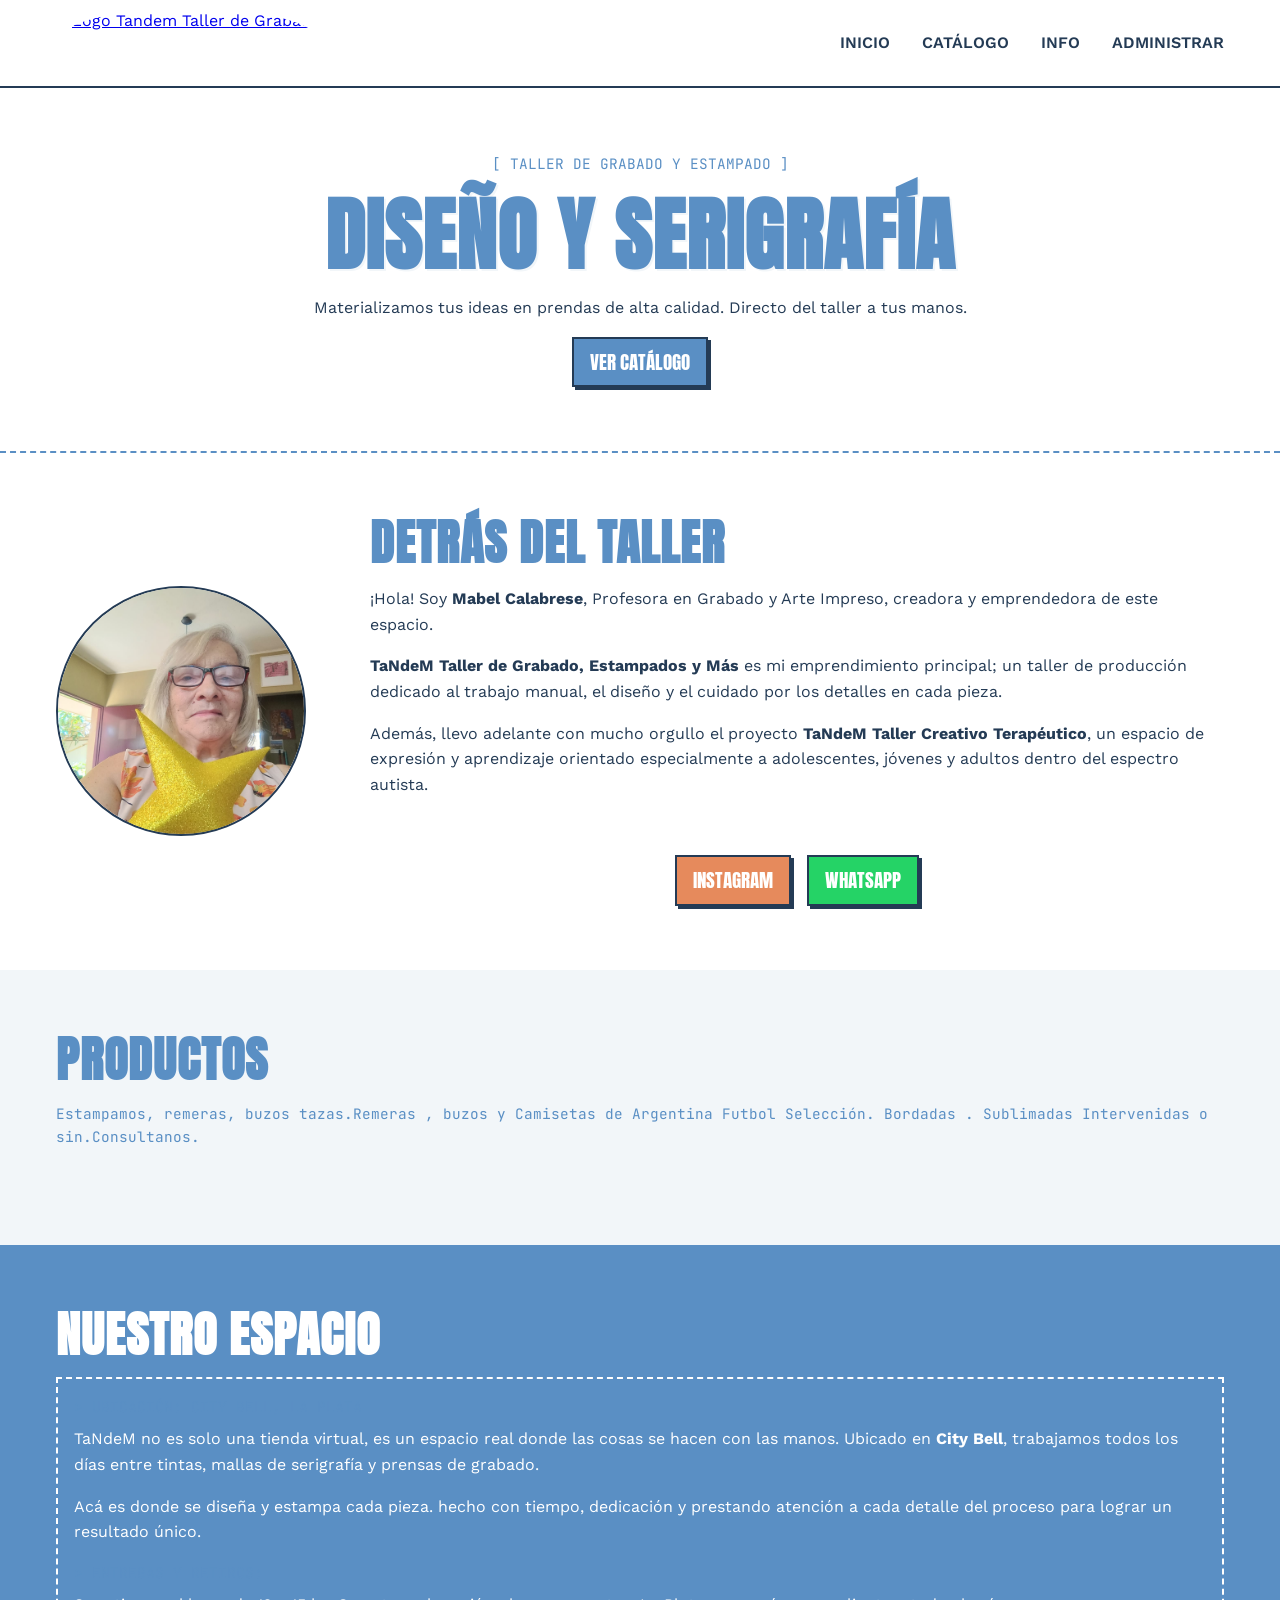
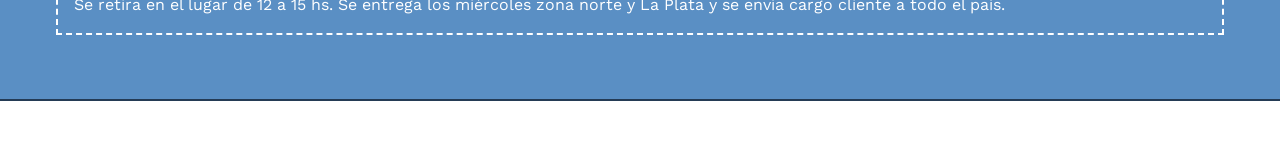
==== Index.html @ 8e38f527 "Primer commit" ====
<!DOCTYPE html>
<html lang="es">
<head>
    <meta charset="UTF-8">
    <meta name="viewport" content="width=device-width, initial-scale=1.0">
    <title>TaNdeM | Taller de Estampado</title>
    <link rel="icon" type="image/jpeg" href="logo.jpg">
    <link rel="preconnect" href="https://fonts.googleapis.com">
    <link rel="preconnect" href="https://fonts.gstatic.com" crossorigin>
    <link href="https://fonts.googleapis.com/css2?family=Anton&family=JetBrains+Mono:wght@400;700&family=Work+Sans:wght@400;600&display=swap" rel="stylesheet">
    <link rel="stylesheet" href="estilos.css">
    <script src="https://cdn.jsdelivr.net/npm/xlsx@0.18.5/dist/xlsx.full.min.js"></script>
    <script src="https://cdn.jsdelivr.net/npm/@supabase/supabase-js@2"></script>
    <script src="supabase-config.js"></script>
    <script src="supabase-public.js"></script>

</head>
<body>

    <!-- HEADER / NAVEGACIÓN -->
    <header>
        <div class="container nav-container">
            <a href="#" class="logo">
                <img src="logo.jpg" alt="Logo Tandem Taller de Grabado">
            </a>
            <button class="menu-toggle" id="menuToggle">☰</button>
            <ul class="nav-links" id="navLinks">
                <li><a href="#hero">Inicio</a></li>
                <li><a href="./Index.html#catalogo">Catálogo</a></li>
                <li><a href="#info">Info</a></li>
                <li><a href="#adminAccess" id="adminAccessLink">Administrar</a></li>
            </ul>
        </div>
    </header>

    <!-- HERO SECTION -->
    <main>
        <section id="hero" class="hero">
            <div class="container">
                <p class="mono">[ TALLER DE GRABADO Y ESTAMPADO ]</p>
                <h1 class="layered-text">DISEÑO Y SERIGRAFÍA</h1>
                <p>Materializamos tus ideas en prendas de alta calidad. Directo del taller a tus manos.</p>
                <a href="#catalogo" class="btn">Ver Catálogo</a>
            </div>
        </section>

        <!-- SOBRE NOSOTROS -->
        <section id="nosotros" style="background-color: #ffffff;">
            <div class="container nosotros-container">
                <div class="nosotros-img">
                    <img id="fotoMabel" src="Mabel1.jpeg" alt="Mabel Calabrese, creadora de TaNdeM" data-foto1="Mabel1.jpeg" data-foto2="Mabel2.jpeg">
                </div>
                <div class="nosotros-texto">
                    <h2>Detrás del Taller</h2>
                    <p>¡Hola! Soy <strong>Mabel Calabrese</strong>, Profesora en Grabado y Arte Impreso, creadora y emprendedora de este espacio.</p>
                    
                    <p><strong>TaNdeM Taller de Grabado, Estampados y Más</strong> es mi emprendimiento principal; un taller de producción dedicado al trabajo manual, el diseño y el cuidado por los detalles en cada pieza.</p>

                    <p>Además, llevo adelante con mucho orgullo el proyecto <strong>TaNdeM Taller Creativo Terapéutico</strong>, un espacio de expresión y aprendizaje orientado especialmente a adolescentes, jóvenes y adultos dentro del espectro autista.</p>
                    
                    <br>
                    <div style="display: flex; gap: 1rem; flex-wrap: wrap; justify-content: center; margin-top: 1rem;">
                        <!-- Botón Instagram -->
                        <a href="https://www.instagram.com/tandem_grabadoestampadosymas/" target="_blank" rel="noopener noreferrer" class="btn btn-accent">
                            Instagram
                        </a>

                        <!-- Botón WhatsApp -->
                        <a href="https://wa.me/+5492216055307" target="_blank" rel="noopener noreferrer" class="btn btn-accent" style="background-color: #25D366;">
                            WhatsApp
                        </a>
                    </div>
                    
                </div>
            </div>
        </section>

        <!-- CATÁLOGO -->
        <section id="catalogo">
            <div class="container">
                <h2>Productos</h2>
                <p class="mono">Estampamos, remeras, buzos tazas.Remeras , buzos y Camisetas de Argentina Futbol Selección. Bordadas . Sublimadas Intervenidas o sin.Consultanos.</p>
                <div class="catalogo-grid catalogo-categorias" id="catalogoGrid"></div>
            </div>
        </section>

    <!-- INFORMACIÓN DEL TALLER -->
    <section id="info" style="background-color: var(--brand-blue); color: #ffffff;">
        <div class="container">
            <h2 style="color: #ffffff;">Nuestro Espacio</h2>
            
            <div style="border: 2px dashed #ffffff; padding: var(--space-sm); color: #ffffff;">
                <p class="mono" style="margin-bottom: 0.5rem;">> UBICACIÓN: CITY BELL, LA PLATA</p>
                
                <p>
                    TaNdeM no es solo una tienda virtual, es un espacio real donde las cosas se hacen con las manos. Ubicado en <strong>City Bell</strong>, trabajamos todos los días entre tintas, mallas de serigrafía y prensas de grabado. 
                </p>
                <p>
                    Acá es donde se diseña y estampa cada pieza. hecho con tiempo, dedicación y prestando atención a cada detalle del proceso para lograr un resultado único.
                </p>
                
                <p class="mono" style="margin-top: 1rem; margin-bottom: 0.5rem;">> ENTREGAS Y RETIROS:</p>
                <p style="margin-bottom: 0;">
                    Se retira en el lugar de 12 a 15 hs. Se entrega los miércoles zona norte y La Plata y se envía cargo cliente a todo el país.
                </p>
            </div>
        </div>
    </section>
    </main>

    <section class="admin-inline admin-overlay" id="adminAccess" hidden>
        <div class="admin-shell">
            <button class="admin-overlay-close" id="adminOverlayClose" type="button" aria-label="Cerrar administración">&times;</button>
            <section class="admin-login" id="loginView">
                <p class="mono">[ PANEL PRIVADO ]</p>
                <h1>Administrar catálogo</h1>
                <form id="loginForm" class="admin-form">
                    <label for="email">Correo electrónico</label><input id="email" type="email" required autocomplete="email">
                    <label for="password">Contraseña</label><input id="password" type="password" required autocomplete="current-password">
                    <label class="admin-check"><input id="rememberSession" type="checkbox"> Mantener la sesión iniciada</label>
                    <button class="btn btn-accent" type="submit">Ingresar</button>
                </form>
                <p class="admin-status" id="loginStatus" role="alert"></p>
            </section>
            <section class="admin-dashboard" id="dashboardView" hidden>
                <div class="admin-heading"><div><p class="mono">[ CATÁLOGO ]</p><h1>Trabajos</h1></div><button class="btn" id="logoutButton" type="button">Cerrar sesión</button></div>
                <nav class="admin-tabs" aria-label="Secciones de administración">
                    <button class="admin-tab admin-tab-active" type="button" data-admin-tab="trabajos" aria-selected="true">Trabajos</button>
                    <button class="admin-tab" type="button" data-admin-tab="categorias" aria-selected="false">Categorías</button>
                </nav>
                <div class="admin-panel admin-panel-active" data-admin-panel="trabajos">
                    <form id="productForm" class="admin-form admin-product-form">
                    <h2>Agregar trabajo</h2>
                    <label for="productCode">Código del trabajo</label><input id="productCode" placeholder="Ej: REM-001 (si lo dejás vacío se genera solo)">
                    <label for="productName">Nombre (opcional)</label><input id="productName">
                    <label for="productType">Categoría</label><select id="productType" required></select>
                    <input id="newProductType" placeholder="Nombre de la nueva categoría" hidden>
                    <label for="productDescription">Descripción</label><textarea id="productDescription" rows="3"></textarea>
                    <label for="productPrice">Precio</label><input id="productPrice">
                    <label class="admin-dropzone" for="productImages"><span>Arrastrá fotos aquí o elegilas. Podés sumar varias tandas.</span><input id="productImages" type="file" accept="image/*" multiple></label>
                    <div class="admin-image-preview" id="imagePreview"></div>
                    <button class="btn btn-accent" type="submit">Guardar trabajo</button>
                    </form>
                    <p class="admin-status" id="dashboardStatus" role="status"></p>
                    <div class="admin-products-toolbar" aria-label="Filtrar trabajos">
                        <label>Buscar<input id="productSearch" type="search" placeholder="Código, nombre o descripción"></label>
                        <label>Categoría<select id="productCategoryFilter"><option value="">Todas las categorías</option></select></label>
                        <label>Mostrar<select id="productVisibilityFilter"><option value="todos">Todos</option><option value="visibles">Solo visibles</option><option value="ocultos">Solo ocultos</option></select></label>
                        <label>Ordenar<select id="productSort"><option value="nuevos">Más nuevos</option><option value="antiguos">Más antiguos</option><option value="alfabetico">Código A-Z</option></select></label>
                    </div>
                    <p class="admin-results-count" id="productsCount" aria-live="polite"></p>
                    <div class="admin-products" id="productsList"></div>
                </div>
                <section class="admin-category-editor admin-panel" data-admin-panel="categorias" hidden>
                    <h2>Textos de categorías</h2>
                    <p>Estos textos se muestran en la portada y arriba de cada categoría.</p>
                    <div class="admin-category-list" id="categoryList"></div>
                </section>
            </section>
        </div>
    </section>

    <!-- MODAL (Ventana Emergente de Producto) -->
    <div id="productoModal" class="modal">
        <div class="modal-content">
            <span class="close-btn" id="closeModal">&times;</span>
            
            <!-- Contenido de la ventana -->
            <h3 style="color: var(--brand-blue);">Trabajo de Referencia</h3>
            <div style="width: 100%; height: 200px; background-color: var(--canvas); border: 2px solid var(--brand-dark); margin-bottom: 1rem; border-radius: 4px;">
                <!-- Acá podrías poner una imagen más grande luego -->
            </div>
            
            <p>Este producto es un ejemplo de las técnicas y materiales que utilizamos en el taller. Sirve como punto de partida para que diseñemos juntos lo que tenés en mente.</p>
            <p class="mono">> IDEAL PARA: REGALOS EMPRESARIALES, MERCHANDISING O PROYECTOS PERSONALES.</p>
            
            <!-- Botón para ir a WhatsApp a consultar por algo similar -->
            <a href="https://wa.me/5492216055307?text=Hola%20Mabel!%20Estuve%20viendo%20el%20catálogo%20y%20quería%20consultar%20por%20un%20trabajo%20a%20medida." target="_blank" rel="noopener noreferrer" class="btn btn-accent" style="background-color: #25D366; margin-top: 1rem;">
                Consultar por un diseño
            </a>
        </div>
    </div>

    <!-- FOOTER -->
    <footer style="text-align: center; padding: var(--space-md) 0; border-top: 2px solid var(--brand-dark); background-color: #ffffff;">
    </footer>

    <!-- JAVASCRIPT BÁSICO PARA EL MENÚ MÓVIL -->
    <script>
        const menuToggle = document.getElementById('menuToggle');
        const navLinks = document.getElementById('navLinks');

        menuToggle.addEventListener('click', () => {
            navLinks.classList.toggle('active');
        });
        navLinks.querySelectorAll('a').forEach(enlace => enlace.addEventListener('click', () => navLinks.classList.remove('active')));
        document.getElementById('adminAccessLink').addEventListener('click', () => {
            document.getElementById('adminAccess').hidden = false;
            document.body.classList.add('admin-open');
        });
        document.getElementById('adminOverlayClose').addEventListener('click', () => {
            document.getElementById('adminAccess').hidden = true;
            document.body.classList.remove('admin-open');
        });
        // =========================================
        // SCRIPT PARA LA VENTANA MODAL DE PRODUCTOS
        // =========================================
        const modal = document.getElementById('productoModal');
        const closeModal = document.getElementById('closeModal');
        
        // Seleccionamos TODOS los botones que tengan la clase "btn-saber-mas"
        const botonesSaberMas = document.querySelectorAll('.btn-saber-mas');

        // A cada botón de "Saber Mas", le decimos que abra el modal al hacer clic
        botonesSaberMas.forEach(boton => {
            boton.addEventListener('click', (evento) => {
                evento.preventDefault(); // Evita que la página salte hacia arriba por el href="#"
                modal.classList.add('active'); // Muestra la ventana
            });
        });

        // Cierra el modal al hacer clic en la "X"
        closeModal.addEventListener('click', () => {
            modal.classList.remove('active');
        });

        // Cierra el modal si el usuario hace clic afuera de la caja blanca
        window.addEventListener('click', (evento) => {
            if (evento.target === modal) {
                modal.classList.remove('active');
            }
        });

        // FOTO DE MABEL: alterna entre las dos fotos al hacer click
        const fotoMabel = document.getElementById('fotoMabel');
        fotoMabel.addEventListener('click', () => {
            const mostrandoPrimera = fotoMabel.src.includes(fotoMabel.dataset.foto1.split('/').pop());
            fotoMabel.src = mostrandoPrimera ? fotoMabel.dataset.foto2 : fotoMabel.dataset.foto1;
        });

        const catalogoGrid = document.getElementById('catalogoGrid');
        const catalogoSheetPublicado = 'https://docs.google.com/spreadsheets/d/1LLRpvRjDflHcPmnW18aIW0TuIQq0grt98MQG5nOIR84/export?format=xlsx';

        function estaActivo(valor) {
            return valor === true || ['true', 'si', 'sí', '1', 'activo'].includes(String(valor).trim().toLowerCase());
        }

        function formatearPrecio(valor) {
            return String(valor || '').replace(/(?:\$\s*)?(\d[\d.]*)/g, (_, numero) => {
                const valorNumerico = Number(numero.replace(/\./g, ''));
                if (!Number.isFinite(valorNumerico)) return `$${numero}`;
                return `$${valorNumerico.toLocaleString('es-AR')}`;
            });
        }

        function mostrarCatalogo(productos, categorias = [], nuevosPrimero = false) {
            const categoriasDisponibles = [...new Map(productos
                .filter(producto => estaActivo(producto.Activo ?? true) && (producto.Nombre || producto.Imagen || producto.Imagenes))
                .map(producto => {
                    const tipo = detectarTipoProducto(producto);
                    const categoria = categorias.find(item => normalizarTipoProducto(obtenerCampoCategoria(item, ['tipo', 'categoria'])) === tipo);
                    return [tipo, { tipo, titulo: categoria?.Titulo || etiquetaCategoria(tipo, producto.Tipo), texto: obtenerCampoCategoria(categoria, ['textotarjeta', 'texto tarjeta']) || 'Ver todos los trabajos de esta categoría.', enlace: obtenerEnlaceCategoria(tipo) }];
                }))].map(([, categoria]) => categoria);
            catalogoGrid.innerHTML = '';
            categoriasDisponibles.forEach(categoria => {
                const productosCategoria = productos.filter(producto => estaActivo(producto.Activo ?? true) && (producto.Nombre || producto.Imagen || producto.Imagenes) && detectarTipoProducto(producto) === categoria.tipo);
                const productosConImagen = productosCategoria.filter(producto => producto.Imagen || producto.Imagenes);
                const ultimoProducto = nuevosPrimero ? productosConImagen[0] : [...productosConImagen].reverse()[0];
                if (!ultimoProducto) return;
                const enlace = document.createElement('a');
                enlace.className = 'producto-card-link';
                enlace.href = categoria.enlace;
                const imagen = convertirImagenProducto(ultimoProducto.Imagen, categoria.tipo);
                enlace.innerHTML = `
                    <article class="producto-card">
                        <div class="producto-img"><img src="${imagen}" alt="${categoria.titulo}" onerror="this.onerror=null;this.src='logo.JPG'"></div>
                        <h3>${categoria.titulo}</h3>
                        <p>${categoria.texto}</p>
                        <span class="btn btn-accent">VER TRABAJOS</span>
                    </article>`;
                catalogoGrid.appendChild(enlace);
            });
        }

        function obtenerCampoCategoria(fila, nombres) {
            if (!fila) return '';
            const claveEncontrada = Object.keys(fila).find(clave => {
                const claveNormalizada = String(clave).trim().toLowerCase().normalize('NFD').replace(/[\u0300-\u036f]/g, '').replace(/\s+/g, '');
                return nombres.includes(claveNormalizada);
            });
            return claveEncontrada ? String(fila[claveEncontrada] || '').trim() : '';
        }

        function detectarTipoProducto(producto) {
            const tipoDeclarado = producto.Tipo || producto.tipo || producto.Categoria || producto['Categoría'];
            const datosProducto = tipoDeclarado || [producto.Nombre, producto.Descripcion, producto.Imagen].join(' ');
            return normalizarTipoProducto(datosProducto);
        }

        function normalizarTipoProducto(tipo) {
            const datosProducto = String(tipo || '').toLowerCase();
            const tipoNormalizado = datosProducto.normalize('NFD').replace(/[\u0300-\u036f]/g, '');
            if (tipoNormalizado.includes('taza')) return 'taza';
            if (tipoNormalizado.includes('puzzle')) return 'puzzle';
            return tipoNormalizado.trim();
        }

        function obtenerEnlaceCategoria(tipo) {
            return `categoria.html?tipo=${encodeURIComponent(tipo)}`;
        }

        function etiquetaCategoria(tipo, valorOriginal) {
            if (tipo === 'taza') return 'Tazas';
            if (tipo === 'puzzle') return 'Puzzles';
            const etiqueta = String(valorOriginal || tipo).trim();
            return etiqueta.charAt(0).toUpperCase() + etiqueta.slice(1);
        }

        function convertirImagenProducto(enlace, tipo) {
            const valor = String(enlace || '').trim();
            if (!valor) return 'logo.JPG';
            const archivo = valor.match(/drive\.google\.com\/file\/d\/([^/]+)/);
            if (archivo) return `https://drive.google.com/thumbnail?id=${archivo[1]}&sz=w1200`;
            const consulta = valor.match(/[?&]id=([^&]+)/);
            if (valor.includes('drive.google.com') && consulta) return `https://drive.google.com/thumbnail?id=${consulta[1]}&sz=w1200`;
            if (/^https?:\/\//i.test(valor)) return valor;
            if (/^(?:\.\.\/|\.\/|\/|[a-zA-Z0-9_-]+\/|[a-zA-Z0-9_.-]+$)/.test(valor)) return valor;
            return 'logo.JPG';
        }

        function convertirEnlaceSheet(enlace) {
            if (enlace.includes('format=xlsx')) return enlace;
            if (enlace.includes('output=csv') || enlace.includes('tqx=out:csv')) return enlace;
            const publicado = enlace.match(/\/spreadsheets\/d\/e\/([^/]+)\/pubhtml/);
            if (publicado) {
                const gidPublicado = (enlace.match(/[?&]gid=([0-9]+)/) || [])[1] || '0';
                return `https://docs.google.com/spreadsheets/d/e/${publicado[1]}/pub?gid=${gidPublicado}&single=true&output=csv`;
            }
            const coincidencia = enlace.match(/\/spreadsheets\/d\/([a-zA-Z0-9-_]+)/);
            if (!coincidencia) throw new Error('El enlace no parece ser de Google Sheets.');
            const gid = (enlace.match(/gid=([0-9]+)/) || [])[1] || '0';
            return `https://docs.google.com/spreadsheets/d/${coincidencia[1]}/gviz/tq?tqx=out:csv&gid=${gid}`;
        }

        function extraerDatosCatalogo(libro) {
            let productos = [];
            let categorias = [];
            libro.SheetNames.forEach(nombreHoja => {
                const filas = XLSX.utils.sheet_to_json(libro.Sheets[nombreHoja], { defval: '' });
                if (nombreHoja.trim().toLowerCase() === 'categorias') {
                    categorias = filas;
                    return;
                }
                if (!filas.some(fila => fila.Nombre)) return;
                productos = productos.concat(filas.map(fila => ({
                    ...fila,
                    Codigo: fila.Codigo || fila.codigo || '',
                    Tipo: fila.Tipo || fila.tipo || nombreHoja
                })));
            });
            return { productos, categorias };
        }

        async function cargarCatalogoDesdeSheet() {
            try {
                const enlace = convertirEnlaceSheet(catalogoSheetPublicado);
                const respuesta = await fetch(`${enlace}&cachebust=${Date.now()}`);
                if (!respuesta.ok) throw new Error('Google Sheets no respondió correctamente.');
                const datos = await respuesta.arrayBuffer();
                const libro = XLSX.read(datos, { type: 'array' });
                const datosCatalogo = extraerDatosCatalogo(libro);
                if (!datosCatalogo.productos.length) throw new Error('No hay filas con columna Nombre.');
                mostrarCatalogo(datosCatalogo.productos, datosCatalogo.categorias);
            } catch (error) {
                catalogoGrid.innerHTML = '';
                console.error(error);
            }
        }

        (window.cargarProductosDesdeSupabase ? Promise.all([cargarProductosDesdeSupabase(), window.cargarCategoriasDesdeSupabase ? cargarCategoriasDesdeSupabase() : Promise.resolve([])]).then(([productos, categorias]) => {
            if (!productos.length) throw new Error('Supabase todavía no tiene productos.');
            mostrarCatalogo(productos, categorias, true);
        }).catch(() => cargarCatalogoDesdeSheet()) : cargarCatalogoDesdeSheet());
    </script>
    <script src="admin.js"></script>
    
</body>
</html>
---- estilos.css ----
/* =========================================
           1. VARIABLES Y RESET (NUEVA PALETA)
           ========================================= */
        :root {
            /* Colores inspirados en el logo TaNdeM */
            --canvas: #f2f6f9;       /* Un blanco ligeramente azulado/tiza */
            --brand-blue: #5a8fc4;   /* El azul del logo */
            --brand-dark: #243b55;   /* Azul marino oscuro (reemplaza al negro puro) */
            --brand-accent: #e68a5c; /* Terracota suave para destacar botones (contraste) */
            
            /* Espaciados */
            --space-xs: 0.5rem;
            --space-sm: 1rem;
            --space-md: 2rem;
            --space-lg: 4rem;
        }

        * {
            margin: 0;
            padding: 0;
            box-sizing: border-box;
        }

        body {
            background-color: var(--canvas);
            color: var(--brand-dark);
            font-family: 'Work Sans', sans-serif;
            line-height: 1.6;
        }

        .admin-shell { max-width: 1100px; margin: 0 auto; padding: var(--space-lg) var(--space-sm); }
        .admin-inline { border-top: 2px solid var(--brand-dark); background: #ffffff; }
        .admin-inline[hidden] { display: none; }
        .admin-overlay { position: fixed; inset: 0; z-index: 20; overflow-y: auto; border-top: 0; }
        .admin-overlay .admin-shell { position: relative; min-height: 100vh; }
        .admin-overlay-close { position: absolute; top: var(--space-sm); right: var(--space-sm); width: 2.5rem; height: 2.5rem; border: 2px solid var(--brand-dark); background: #ffffff; color: var(--brand-dark); font-size: 1.8rem; line-height: 1; cursor: pointer; }
        .admin-open { overflow: hidden; }
        .admin-login { max-width: 500px; margin: 8vh auto 0; }
        .admin-heading { display: flex; justify-content: space-between; align-items: flex-start; gap: var(--space-sm); margin-bottom: var(--space-md); }
        .admin-form { display: grid; gap: 0.5rem; }
        .admin-tabs { display: flex; gap: 0.35rem; margin-bottom: var(--space-md); border-bottom: 2px solid var(--brand-dark); }
        .admin-tab { padding: 0.7rem 1rem; border: 2px solid var(--brand-dark); border-bottom: 0; background: var(--canvas); color: var(--brand-dark); font: 600 1rem 'Work Sans', sans-serif; cursor: pointer; }
        .admin-tab-active { background: var(--brand-dark); color: #ffffff; }
        .admin-panel { min-width: 0; }
        .admin-panel[hidden] { display: none; }
        .admin-form input, .admin-form select, .admin-form textarea, .admin-product-row input, .admin-product-row select, .admin-product-row textarea { width: 100%; padding: 0.7rem; border: 1px solid var(--brand-dark); border-radius: 3px; font: inherit; color: var(--brand-dark); background: #fff; }
        .admin-form label { font-weight: 600; margin-top: 0.5rem; }
        .admin-check { display: flex; align-items: center; gap: 0.5rem; font-weight: 400 !important; }
        .admin-check input { width: auto; }
        .admin-product-form { max-width: 700px; padding: var(--space-md); border: 2px solid var(--brand-dark); background: #fff; }
        .admin-category-editor { max-width: 700px; margin-top: var(--space-lg); }
        .admin-category-list { display: grid; gap: var(--space-sm); }
        .admin-category-row { display: grid; gap: 0.5rem; padding: var(--space-sm); border: 2px solid var(--brand-dark); background: #fff; }
        .admin-category-row h3 { margin-bottom: 0.25rem; }
        .admin-category-row label { display: grid; gap: 0.25rem; font-weight: 600; }
        .admin-category-row input, .admin-category-row textarea { width: 100%; padding: 0.7rem; border: 1px solid var(--brand-dark); border-radius: 3px; font: inherit; color: var(--brand-dark); background: #fff; }
        .admin-dropzone { border: 2px dashed var(--brand-blue); padding: var(--space-md); text-align: center; cursor: pointer; }
        .admin-dropzone-active { background: var(--canvas); border-color: var(--brand-accent); }
        .admin-dropzone input { display: none; }
        .admin-image-preview { display: flex; flex-wrap: wrap; gap: 0.75rem; }
        .admin-image-preview span { display: grid; gap: 0.25rem; width: 110px; padding: 0.35rem; background: var(--canvas); font-size: 0.75rem; overflow: hidden; }
        .admin-image-preview img { width: 100%; height: 90px; object-fit: cover; display: block; }
        .admin-image-preview small { overflow: hidden; text-overflow: ellipsis; white-space: nowrap; }
        .admin-status { min-height: 1.6em; margin: var(--space-sm) 0; padding: 0.7rem 0.9rem; border-left: 4px solid transparent; font-weight: 600; }
        .admin-status-success { color: #176b46; background: #e8f6ee; border-left-color: #2b9a68; }
        .admin-status-error { color: #a32121; background: #fff0f0; border-left-color: #a32121; }
        .admin-products { display: grid; gap: var(--space-sm); }
        .admin-products-toolbar { display: grid; grid-template-columns: minmax(220px, 2fr) repeat(3, minmax(140px, 1fr)); gap: 0.75rem; margin: var(--space-md) 0 var(--space-xs); padding: var(--space-sm); border: 2px solid var(--brand-dark); background: #fff; }
        .admin-products-toolbar label { display: grid; gap: 0.25rem; font-weight: 600; }
        .admin-products-toolbar input, .admin-products-toolbar select { width: 100%; padding: 0.65rem; border: 1px solid var(--brand-dark); border-radius: 3px; font: inherit; color: var(--brand-dark); background: #fff; }
        .admin-results-count { min-height: 1.5em; margin: 0 0 var(--space-xs); color: var(--brand-blue); font-family: 'JetBrains Mono', monospace; font-size: 0.85rem; }
        .admin-product-row { display: grid; grid-template-columns: 90px 1fr 1.5fr 1fr auto 1.4fr auto; gap: 0.75rem; align-items: center; padding: var(--space-sm); background: #fff; border-top: 2px solid var(--brand-dark); }
        .admin-product-row img { width: 90px; height: 90px; object-fit: cover; }
        .admin-product-row div { display: grid; gap: 0.5rem; }
        .admin-edit-images { align-content: start; }
        .admin-existing-images { display: flex; flex-wrap: wrap; gap: 0.35rem; }
        .admin-existing-images img { width: 42px; height: 42px; object-fit: cover; }
        .admin-image-picker { padding: 0.45rem; border: 1px dashed var(--brand-blue); text-align: center; cursor: pointer; font-weight: 600; }
        .admin-image-picker input { display: none; }
        .admin-product-actions { display: grid; gap: 0.5rem; }
        .btn-danger { background-color: #a32121; color: #ffffff; border-color: #a32121; }
        @media (max-width: 800px) { .admin-products-toolbar { grid-template-columns: 1fr 1fr; } .admin-product-row { grid-template-columns: 70px 1fr; } .admin-product-row img { width: 70px; height: 70px; grid-row: span 2; } .admin-product-row textarea, .admin-product-row input[data-field="precio"], .admin-product-row label, .admin-product-row button { grid-column: 1 / -1; } }
        @media (max-width: 500px) { .admin-products-toolbar { grid-template-columns: 1fr; } }

        /* =========================================
           2. TIPOGRAFÍA Y TEXTOS
           ========================================= */
        h1, h2, h3 {
            font-family: 'Anton', sans-serif;
            text-transform: uppercase;
            margin-top: 0;
            margin-bottom: var(--space-sm);
            line-height: 1.1;
            letter-spacing: 1px;
            color: var(--brand-blue); /* Títulos principales en el color de la marca */
        }

        h1 { font-size: 3.5rem; }
        h2 { font-size: 2.5rem; }
        h3 { font-size: 1.5rem; color: var(--brand-dark); }

        p {
            margin-bottom: var(--space-sm);
        }

        .mono {
            font-family: 'JetBrains Mono', monospace;
            font-size: 0.9rem;
            color: var(--brand-blue);
        }

        /* =========================================
           3. ESTRUCTURA Y CONTENEDORES
           ========================================= */
        .container {
            width: 100%;
            max-width: 1200px;
            margin-left: auto;
            margin-right: auto;
            padding: 0 var(--space-sm);
        }

        section {
            padding: var(--space-md) 0; 
        }

        /* =========================================
           4. ENCABEZADO Y NAVEGACIÓN
           ========================================= */
        header {
            background-color: #ffffff; /* Header blanco para que el logo resalte limpio */
            border-bottom: 2px solid var(--brand-dark);
            position: sticky;
            top: 0;
            z-index: 100;
            padding: var(--space-xs) 0;
        }

        .nav-container {
            display: flex;
            justify-content: space-between;
            align-items: center;
        }

        /* Ajustes para el nuevo logo en imagen */
        .logo img {
            height: 70px;
            width: auto;
            display: block;
            border-radius: 50%;
        }

        .nav-links {
            list-style: none;
            display: flex;
            gap: var(--space-md);
        }

        .nav-links a {
            text-decoration: none;
            color: var(--brand-dark);
            font-weight: 600;
            text-transform: uppercase;
            transition: color 0.2s;
        }

        .nav-links a:hover {
            color: var(--brand-blue);
        }

        .menu-toggle {
            display: none;
            background: none;
            border: none;
            font-size: 2rem;
            cursor: pointer;
            color: var(--brand-dark);
        }

        /* =========================================
           5. BOTONES
           ========================================= */
        .btn {
            display: inline-block;
            background-color: var(--brand-blue);
            color: #ffffff;
            font-family: 'Anton', sans-serif;
            font-size: 1.2rem;
            text-decoration: none;
            padding: var(--space-xs) var(--space-sm);
            border: 2px solid var(--brand-dark);
            text-transform: uppercase;
            box-shadow: 3px 3px 0px var(--brand-dark);
            transition: transform 0.1s, box-shadow 0.1s;
        }

        .btn:hover {
            transform: translate(2px, 2px);
            box-shadow: 1px 1px 0px var(--brand-dark);
            background-color: var(--brand-dark);
        }

        /* Botón de acento para vender (Terracota) */
        .btn-accent {
            background-color: var(--brand-accent);
            color: #ffffff;
        }

        .btn-accent:hover {
            background-color: var(--brand-dark);
        }

        /* =========================================
           6. HERO SECTION (Inicio)
           ========================================= */
        .hero {
            text-align: center;
            padding: var(--space-lg) 0;
            border-bottom: 2px dashed var(--brand-blue);
            background-color: #ffffff;
        }

        /* Texto principal suavizado para combinar con el nuevo logo */
        .layered-text {
            color: var(--brand-blue);
            text-shadow: 2px 2px 0px var(--canvas);
        }

        /* =========================================
           7. CATÁLOGO Y GRILLA
           ========================================= */
        .catalogo-grid {
            display: grid;
            grid-template-columns: 1fr;
            gap: var(--space-md);
            margin-top: var(--space-md);
        }

        .catalogo-categoria {
            margin-top: var(--space-md);
        }

        .catalogo-categoria > h3 {
            border-bottom: 2px dashed var(--brand-blue);
            padding-bottom: var(--space-xs);
        }

        .producto-precio {
            font-family: 'JetBrains Mono', monospace;
            font-weight: 700;
            color: var(--brand-accent);
        }

        .categoria-precio {
            margin: var(--space-sm) 0;
            color: var(--brand-accent);
            font-family: 'JetBrains Mono', monospace;
            font-size: 1.25rem;
            font-weight: 700;
        }

        .producto-card {
            border: 2px solid var(--brand-dark);
            background-color: #ffffff;
            padding: var(--space-sm);
            position: relative;
            transition: transform 0.2s;
            border-radius: 8px; /* Un toque redondeado más amigable */
            min-width: 0;
            min-height: 430px;
            display: flex;
            flex-direction: column;
            overflow: hidden;
        }

        .producto-card:hover {
            transform: translateY(-5px);
            box-shadow: 0px 8px 15px rgba(36, 59, 85, 0.1);
        }

        .producto-img {
            width: 100%;
            height: 250px;
            background-color: var(--canvas); 
            border-bottom: 2px solid var(--brand-dark);
            margin-bottom: var(--space-sm);
            border-radius: 4px 4px 0 0;
            overflow: hidden; /* corta cualquier imagen que se pase del tamaño del contenedor */
        }

        /* La imagen adentro de la tarjeta siempre llena el recuadro sin deformarse */
        .producto-img img {
            width: 100%;
            height: 100%;
            object-fit: cover;
            display: block;
        }

        .producto-card h3,
        .producto-card p {
            overflow-wrap: anywhere;
        }

        .producto-card h3 {
            min-height: 3.3rem;
            display: -webkit-box;
            -webkit-box-orient: vertical;
            -webkit-line-clamp: 2;
            line-clamp: 2;
            overflow: hidden;
        }

        .producto-card > p:not(.producto-precio) {
            min-height: 4.8rem;
            display: -webkit-box;
            -webkit-box-orient: vertical;
            -webkit-line-clamp: 3;
            line-clamp: 3;
            overflow: hidden;
        }

        .producto-card .producto-precio {
            min-height: 1.7rem;
        }

        .producto-card > .btn {
            margin-top: auto;
        }

        .producto-sheet-card {
            padding: 0;
            min-height: 0;
        }

        .producto-sheet-card .producto-img {
            height: auto;
            aspect-ratio: 4 / 5;
            margin-bottom: 0;
            border-bottom: 0;
            border-radius: 6px;
        }

        .producto-sheet-card:focus-visible {
            outline: 3px solid var(--brand-accent);
            outline-offset: 3px;
        }
        /* =========================================
           7.5 SOBRE NOSOTROS
           ========================================= */
        .nosotros-container {
            display: flex;
            flex-direction: column;
            gap: var(--space-md);
            align-items: center;
        }

        .nosotros-img {
            width: 200px;
            height: 200px;
            background-color: var(--canvas);
            border: 2px solid var(--brand-dark);
            border-radius: 50%;
            overflow: hidden; /* recorta la foto para que respete el círculo */
            /* Este patrón de fondo solo se ve si todavía no hay <img> adentro */
            background-image: repeating-linear-gradient(45deg, #e2e8f0 25%, transparent 25%, transparent 75%, #e2e8f0 75%, #e2e8f0), repeating-linear-gradient(45deg, #e2e8f0 25%, var(--canvas) 25%, var(--canvas) 75%, #e2e8f0 75%, #e2e8f0);
            background-position: 0 0, 10px 10px;
            background-size: 20px 20px;
        }

        .nosotros-img img {
            width: 100%;
            height: 100%;
            object-fit: cover;
            display: block;
            cursor: pointer; /* avisa que se puede clickear para ver la otra foto */
        }

        .nosotros-texto {
            text-align: center;
        }

        /* Ajustes para pantallas más grandes */
        @media (min-width: 600px) {
            .nosotros-container {
                flex-direction: row;
                text-align: left;
                align-items: center;
                gap: var(--space-lg);
            }
            
            .nosotros-texto {
                text-align: left;
                flex: 1; /* Hace que el texto ocupe el espacio restante */
            }
            
            .nosotros-img {
                width: 250px;
                height: 250px;
                flex-shrink: 0; /* Evita que el círculo se aplaste */
            }
        }

        /* =========================================
           8. RESPONSIVE
           ========================================= */
        @media (min-width: 600px) {
            h1 { font-size: 5rem; }
            h2 { font-size: 3rem; }
            
            section {
                padding: var(--space-lg) 0;
            }

            .catalogo-grid {
                grid-template-columns: repeat(auto-fit, minmax(300px, 1fr));
            }
        }

        @media (max-width: 599px) {
            .menu-toggle {
                display: block;
            }
            .nav-links {
                display: none;
                flex-direction: column;
                position: absolute;
                top: 100%;
                left: 0;
                width: 100%;
                background-color: #ffffff;
                border-bottom: 2px solid var(--brand-dark);
                padding: var(--space-sm) 0;
                text-align: center;
            }
            .nav-links.active {
                display: flex;
            }
        }
        
        /* =========================================
           9. MODAL (Ventana Emergente)
           ========================================= */
        .modal {
            display: none; /* Oculto por defecto */
            position: fixed;
            z-index: 1000;
            left: 0;
            top: 0;
            width: 100%;
            height: 100%;
            background-color: rgba(36, 59, 85, 0.85); /* Fondo oscuro semitransparente usando el azul de la marca */
            align-items: center;
            justify-content: center;
            padding: var(--space-sm);
        }

        .modal.active {
            display: flex; /* Se muestra cuando JavaScript le agrega esta clase */
        }

        .modal-content {
            background-color: #ffffff;
            padding: var(--space-md);
            border: 2px solid var(--brand-dark);
            border-radius: 8px;
            max-width: 500px;
            width: 100%;
            position: relative;
            text-align: center;
            box-shadow: 0px 10px 25px rgba(0,0,0,0.2);
        }

        .close-btn {
            position: absolute;
            top: 10px;
            right: 15px;
            font-size: 2rem;
            font-family: 'Anton', sans-serif;
            color: var(--brand-dark);
            cursor: pointer;
            line-height: 1;
            transition: color 0.2s;
        }

        .close-btn:hover {
            color: var(--brand-accent);
        }

        /* =========================================
           10. PÁGINA DE DETALLE DE PRODUCTO
           ========================================= */
        .volver-link {
            display: inline-flex;
            align-items: center;
            gap: 6px;
            font-family: 'JetBrains Mono', monospace;
            font-size: 0.85rem;
            color: var(--brand-blue);
            text-decoration: none;
            margin-bottom: var(--space-sm);
        }

        .volver-link:hover {
            color: var(--brand-dark);
        }

        .producto-detalle-grid {
            display: grid;
            grid-template-columns: 1fr;
            gap: var(--space-md);
        }

        .detalle-dinamico {
            visibility: hidden;
        }

        .detalle-dinamico.detalle-listo {
            visibility: visible;
        }

        .detalle-productos-seccion {
            margin-top: var(--space-lg);
        }

        .detalle-productos {
            grid-template-columns: repeat(auto-fit, minmax(220px, 1fr));
        }

        .producto-sheet-card {
            width: 100%;
            border: 2px solid var(--brand-dark);
            text-align: left;
            color: inherit;
            align-items: stretch;
        }

        .producto-sheet-gallery {
            background: var(--canvas);
        }

        .producto-sheet-main-image {
            width: 100%;
            height: 280px;
            object-fit: contain;
            background: #ffffff;
            display: block;
            cursor: zoom-in;
        }

        .producto-sheet-thumbnails {
            display: flex;
            gap: 0.35rem;
            padding: 0.35rem;
            overflow-x: auto;
            border-top: 1px solid var(--brand-dark);
        }

        .producto-sheet-thumbnail {
            flex: 0 0 52px;
            width: 52px;
            height: 52px;
            padding: 0;
            border: 2px solid transparent;
            background: #ffffff;
            cursor: pointer;
        }

        .producto-sheet-thumbnail img {
            width: 100%;
            height: 100%;
            object-fit: cover;
            display: block;
        }

        .producto-sheet-thumbnail-active {
            border-color: var(--brand-accent);
        }

        .producto-sheet-card h3,
        .producto-sheet-card p {
            margin-left: var(--space-sm);
            margin-right: var(--space-sm);
        }

        .producto-sheet-card p:not(.producto-precio) {
            min-height: 0;
        }

        .producto-agregar-pedido { margin: var(--space-sm); margin-top: auto; cursor: pointer; }
        .carrito-boton { position: fixed; right: 1rem; bottom: 1rem; z-index: 150; padding: 0.75rem 1rem; border: 2px solid var(--brand-dark); background: var(--brand-accent); color: #ffffff; font: 700 1rem 'Work Sans', sans-serif; box-shadow: 3px 3px 0 var(--brand-dark); cursor: pointer; }
        .carrito-boton span { display: inline-grid; place-items: center; min-width: 1.5rem; height: 1.5rem; margin-left: 0.35rem; border-radius: 50%; background: #ffffff; color: var(--brand-dark); }
        .carrito-panel { position: fixed; top: 0; right: 0; z-index: 160; width: min(390px, 100%); height: 100vh; padding: var(--space-md); overflow-y: auto; background: #ffffff; border-left: 2px solid var(--brand-dark); box-shadow: -8px 0 20px rgba(36, 59, 85, 0.16); }
        .carrito-panel[hidden] { display: none; }
        .carrito-encabezado { display: flex; align-items: center; justify-content: space-between; gap: var(--space-sm); border-bottom: 2px solid var(--brand-dark); }
        .carrito-encabezado h2 { margin-bottom: var(--space-xs); }
        .carrito-cerrar { border: 0; background: transparent; color: var(--brand-dark); font-size: 2rem; cursor: pointer; }
        .carrito-ayuda, .carrito-vacio { color: var(--brand-dark); }
        .carrito-item { display: grid; grid-template-columns: 1fr auto auto; align-items: center; gap: 0.55rem; padding: 0.7rem 0; border-bottom: 1px dashed var(--brand-blue); }
        .carrito-identificacion { min-width: 0; overflow-wrap: anywhere; }
        .carrito-identificacion span { display: block; }
        .carrito-item small { display: block; color: var(--brand-accent); }
        .producto-codigo { margin: 0 var(--space-sm); color: var(--brand-blue); font: 700 0.8rem 'JetBrains Mono', monospace; }
        .carrito-cantidad { display: flex; align-items: center; gap: 0.35rem; }
        .carrito-cantidad button { width: 1.7rem; height: 1.7rem; border: 1px solid var(--brand-dark); background: var(--canvas); color: var(--brand-dark); cursor: pointer; }
        .carrito-cantidad span { min-width: 1.2rem; text-align: center; }
        .carrito-item button { flex: 0 0 auto; border: 0; background: transparent; color: #a32121; font-size: 1.4rem; cursor: pointer; }
        .carrito-enviar { display: block; margin-top: var(--space-md); text-align: center; }

        .producto-sheet-modal[hidden] {
            display: none;
        }

        .producto-sheet-modal {
            position: fixed;
            inset: 0;
            z-index: 200;
            display: grid;
            place-items: center;
            padding: var(--space-sm);
            background: rgba(36, 59, 85, 0.78);
        }

        .producto-sheet-modal-content {
            position: relative;
            display: grid;
            grid-template-columns: minmax(0, 1.8fr) minmax(220px, 0.8fr);
            gap: var(--space-md);
            width: min(1100px, 94vw);
            max-height: 90vh;
            overflow: auto;
            padding: var(--space-md);
            border: 2px solid var(--brand-dark);
            background: #ffffff;
        }

        .producto-sheet-modal-imagen {
            width: 100%;
            max-height: 75vh;
            object-fit: contain;
            border: 2px solid var(--brand-dark);
            align-self: center;
        }

        .producto-sheet-modal-precio {
            color: var(--brand-accent);
            font-family: 'JetBrains Mono', monospace;
            font-size: 1.3rem;
            font-weight: 700;
        }

        .producto-sheet-modal-close {
            position: absolute;
            top: var(--space-xs);
            right: var(--space-xs);
            z-index: 1;
            border: 2px solid var(--brand-dark);
            background: #ffffff;
            color: var(--brand-dark);
            font-size: 1.5rem;
            line-height: 1;
            cursor: pointer;
        }

        @media (max-width: 699px) {
            .producto-sheet-modal-content {
                grid-template-columns: 1fr;
            }
        }

        .producto-detalle-img {
            width: 100%;
            border-radius: 8px;
            border: 2px solid var(--brand-dark);
            display: block;
        }

        .especificaciones {
            list-style: none;
            margin: var(--space-sm) 0;
            padding: 0;
        }

        .especificaciones li {
            display: flex;
            justify-content: space-between;
            gap: var(--space-sm);
            padding: 0.6rem 0;
            border-bottom: 1px dashed var(--brand-blue);
        }

        .especificaciones li span:first-child {
            font-family: 'JetBrains Mono', monospace;
            font-weight: 600;
            color: var(--brand-dark);
        }

        /* En pantallas más grandes, la foto y la info van lado a lado */
        @media (min-width: 700px) {
            .producto-detalle-grid {
                grid-template-columns: 1fr 1fr;
                gap: var(--space-lg);
                align-items: start;
            }
        }

        /* Galería de fotos: para productos con varias imágenes en vez de una sola */
        .producto-galeria {
            display: grid;
            grid-template-columns: 1fr 1fr;
            gap: 0.6rem;
        }
        .producto-galeria img {
            width: 100%;
            height: 160px;
            object-fit: cover;
            border-radius: 8px;
            border: 2px solid var(--brand-dark);
        }
        @media (min-width: 700px) {
            .producto-galeria img { height: 200px; }
        }

        /* =========================================
           11. TARJETA DE CATÁLOGO COMPLETA COMO LINK
           Envuelve todo el <article> en un solo <a>. Importante:
           nunca poner un <a> DENTRO de otro <a> (HTML inválido).
           Por eso "SABER MAS" adentro pasa a ser un <span>, no un link.
           ========================================= */
        .producto-card-link {
            text-decoration: none;
            color: inherit;
            display: block;
            cursor: pointer;
        }

        /* =========================================
           12. SECCIÓN DESPLEGABLE "VER TODOS LOS TRABAJOS"
           ========================================= */
        .trabajos-todos {
            margin-top: var(--space-lg);
            border-top: 2px dashed var(--brand-blue);
            padding-top: var(--space-md);
        }

        .toggle-trabajos {
            display: inline-flex;
            align-items: center;
            gap: 0.5rem;
        }

        /* La flechita gira 180° cuando la sección está abierta
           (el JS le agrega la clase "open" al botón) */
        .toggle-trabajos .flecha {
            display: inline-block;
            transition: transform 0.2s ease;
        }
        .toggle-trabajos.open .flecha {
            transform: rotate(180deg);
        }

        .galeria-completa {
            display: grid;
            grid-template-columns: 1fr 1fr;
            gap: 0.6rem;
            margin-top: var(--space-sm);
        }
        .galeria-completa img {
            width: 100%;
            height: 160px;
            object-fit: cover;
            border-radius: 8px;
            border: 2px solid var(--brand-dark);
        }
        @media (min-width: 700px) {
            .galeria-completa {
                grid-template-columns: repeat(3, 1fr);
            }
            .galeria-completa img { height: 180px; }
        }
        /* El atributo "hidden" de HTML ya oculta el elemento por defecto,
           esta regla es sólo para dejarlo explícito */
        .galeria-completa[hidden] {
            display: none;
        }

        /* Las imágenes de galería avisan con el cursor que se pueden abrir */
        .producto-galeria img,
        .galeria-completa img {
            cursor: zoom-in;
        }

        /* =========================================
           14. SECCIÓN "CÓMO SUCEDE LA MAGIA" (fotos + videos)
           ========================================= */
        .magia-seccion {
            margin-top: var(--space-lg);
            border-top: 2px dashed var(--brand-blue);
            padding-top: var(--space-md);
        }
        .magia-galeria {
            display: grid;
            grid-template-columns: 1fr;
            gap: 0.8rem;
            margin-top: var(--space-sm);
        }
        /* Cada foto/video va adentro de una "caja" de proporción fija
           (aspect-ratio). Así, sin importar el tamaño real del archivo
           (una foto panorámica, un video vertical de celular, etc.),
           siempre ocupa el mismo espacio en la grilla. */
        .magia-item {
            position: relative;
            aspect-ratio: 4 / 3;
            border-radius: 8px;
            overflow: hidden;
            border: 2px solid var(--brand-dark);
            background: #000;
            transition: transform 0.2s ease, box-shadow 0.2s ease;
        }
        .magia-item:hover {
            transform: translateY(-4px);
            box-shadow: 0 8px 15px rgba(36, 59, 85, 0.15);
        }
        .magia-item img,
        .magia-item video {
            width: 100%;
            height: 100%;
            object-fit: cover;
            display: block;
        }
        .magia-item img {
            cursor: zoom-in;
        }
        @media (min-width: 700px) {
            .magia-galeria {
                grid-template-columns: repeat(2, 1fr);
            }
        }

        /* =========================================
           13. LIGHTBOX (ver la foto en grande)
           Un overlay fijo que tapa toda la pantalla, con la imagen
           agrandada en el medio. Arranca oculto con "hidden".
           ========================================= */
        .lightbox {
            position: fixed;
            inset: 0;
            background: rgba(20, 22, 26, 0.92);
            display: flex;
            align-items: center;
            justify-content: center;
            padding: 2rem;
            z-index: 2000;
            cursor: zoom-out;
        }
        .lightbox[hidden] {
            display: none;
        }
        .lightbox img {
            max-width: 100%;
            max-height: 100%;
            border-radius: 8px;
            box-shadow: 0 10px 40px rgba(0,0,0,0.5);
            cursor: default; /* sobre la foto el cursor vuelve a la flecha normal */
        }
        .lightbox-close {
            position: fixed;
            top: 14px;
            right: 18px;
            background: none;
            border: none;
            color: #ffffff;
            font-size: 2.2rem;
            line-height: 1;
            cursor: pointer;
            z-index: 2001;
        }

        .btn:disabled,
        .btn.btn-loading {
            opacity: 0.72;
            cursor: wait;
            transform: none;
            box-shadow: 2px 2px 0 var(--brand-dark);
        }

        .btn.btn-success {
            background-color: #2b9a68;
            border-color: #176b46;
            box-shadow: 3px 3px 0 #176b46;
            cursor: default;
        }
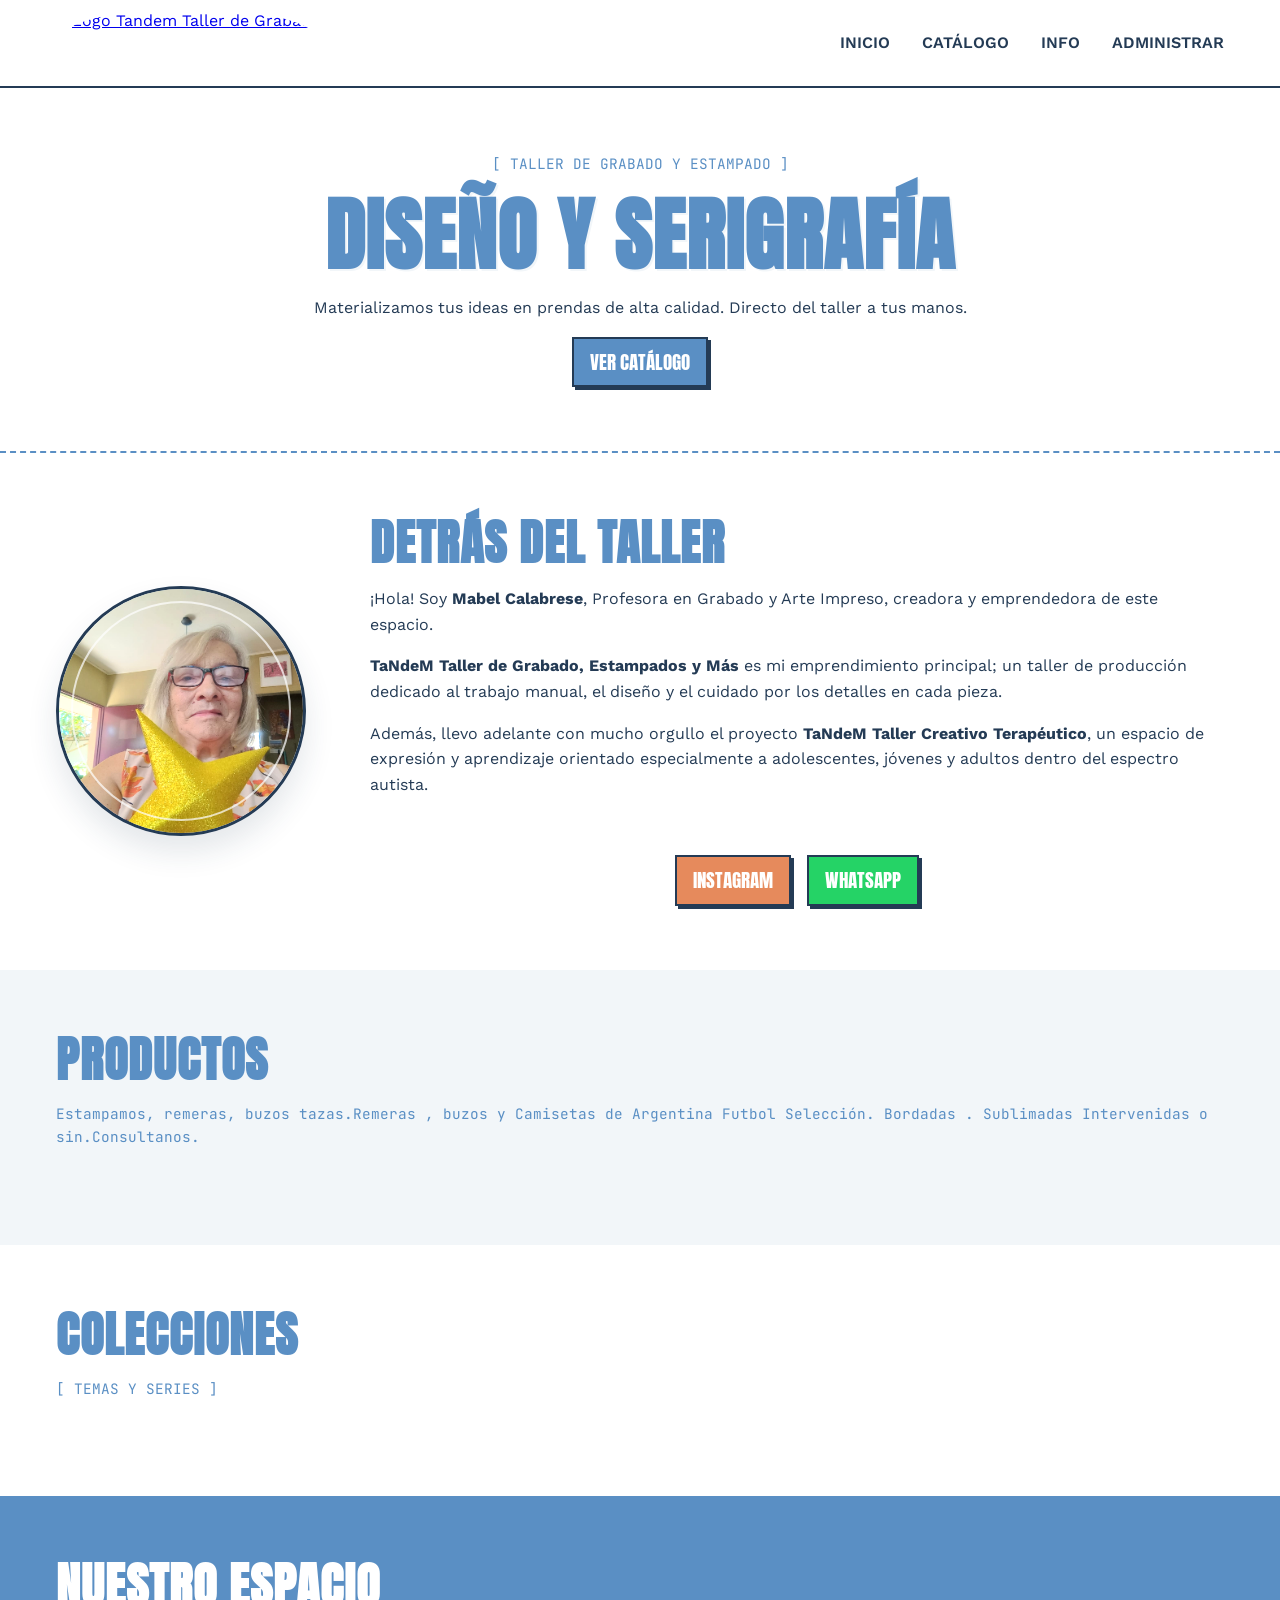
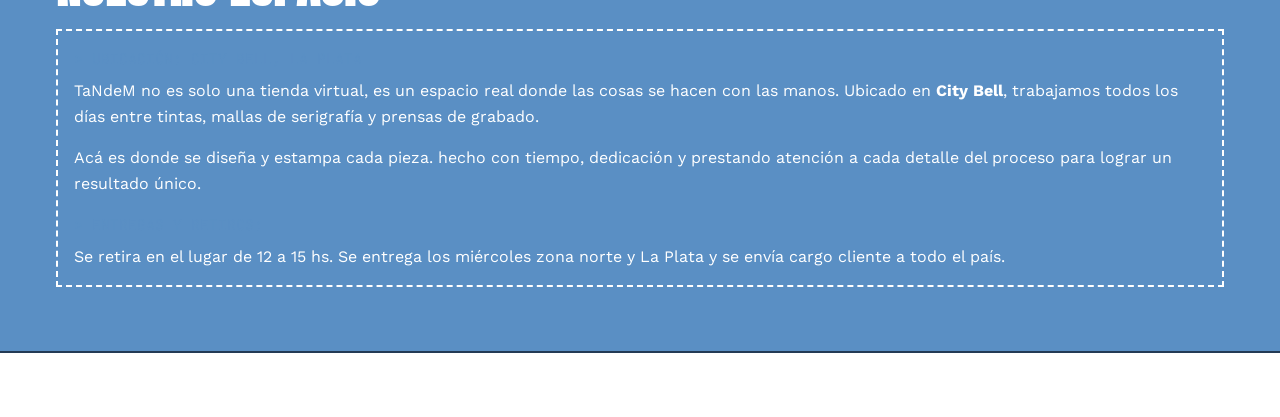
==== commit 3142e233: "funciones de fusion de trabajo y visual" ====
--- a/Index.html
+++ b/Index.html
@@ -13,6 +13,7 @@
     <script src="https://cdn.jsdelivr.net/npm/@supabase/supabase-js@2"></script>
     <script src="supabase-config.js"></script>
     <script src="supabase-public.js"></script>
+    <script src="sync-status.js"></script>
 
 </head>
 <body>
@@ -37,9 +38,9 @@
     <main>
         <section id="hero" class="hero">
             <div class="container">
-                <p class="mono">[ TALLER DE GRABADO Y ESTAMPADO ]</p>
-                <h1 class="layered-text">DISEÑO Y SERIGRAFÍA</h1>
-                <p>Materializamos tus ideas en prendas de alta calidad. Directo del taller a tus manos.</p>
+                <p class="mono" id="homeHeroMono">[ TALLER DE GRABADO Y ESTAMPADO ]</p>
+                <h1 class="layered-text" id="homeHeroTitle">DISEÑO Y SERIGRAFÍA</h1>
+                <p id="homeHeroDescription">Materializamos tus ideas en prendas de alta calidad. Directo del taller a tus manos.</p>
                 <a href="#catalogo" class="btn">Ver Catálogo</a>
             </div>
         </section>
@@ -51,12 +52,14 @@
                     <img id="fotoMabel" src="Mabel1.jpeg" alt="Mabel Calabrese, creadora de TaNdeM" data-foto1="Mabel1.jpeg" data-foto2="Mabel2.jpeg">
                 </div>
                 <div class="nosotros-texto">
-                    <h2>Detrás del Taller</h2>
-                    <p>¡Hola! Soy <strong>Mabel Calabrese</strong>, Profesora en Grabado y Arte Impreso, creadora y emprendedora de este espacio.</p>
-                    
-                    <p><strong>TaNdeM Taller de Grabado, Estampados y Más</strong> es mi emprendimiento principal; un taller de producción dedicado al trabajo manual, el diseño y el cuidado por los detalles en cada pieza.</p>
-
-                    <p>Además, llevo adelante con mucho orgullo el proyecto <strong>TaNdeM Taller Creativo Terapéutico</strong>, un espacio de expresión y aprendizaje orientado especialmente a adolescentes, jóvenes y adultos dentro del espectro autista.</p>
+                    <h2 id="homeAboutTitle">Detrás del Taller</h2>
+                    <div id="homeAboutContent">
+                        <p>¡Hola! Soy <strong>Mabel Calabrese</strong>, Profesora en Grabado y Arte Impreso, creadora y emprendedora de este espacio.</p>
+                        
+                        <p><strong>TaNdeM Taller de Grabado, Estampados y Más</strong> es mi emprendimiento principal; un taller de producción dedicado al trabajo manual, el diseño y el cuidado por los detalles en cada pieza.</p>
+
+                        <p>Además, llevo adelante con mucho orgullo el proyecto <strong>TaNdeM Taller Creativo Terapéutico</strong>, un espacio de expresión y aprendizaje orientado especialmente a adolescentes, jóvenes y adultos dentro del espectro autista.</p>
+                    </div>
                     
                     <br>
                     <div style="display: flex; gap: 1rem; flex-wrap: wrap; justify-content: center; margin-top: 1rem;">
@@ -78,9 +81,17 @@
         <!-- CATÁLOGO -->
         <section id="catalogo">
             <div class="container">
-                <h2>Productos</h2>
-                <p class="mono">Estampamos, remeras, buzos tazas.Remeras , buzos y Camisetas de Argentina Futbol Selección. Bordadas . Sublimadas Intervenidas o sin.Consultanos.</p>
+                <h2 id="homeCatalogTitle">Productos</h2>
+                <p class="mono" id="homeCatalogText">Estampamos, remeras, buzos tazas.Remeras , buzos y Camisetas de Argentina Futbol Selección. Bordadas . Sublimadas Intervenidas o sin.Consultanos.</p>
                 <div class="catalogo-grid catalogo-categorias" id="catalogoGrid"></div>
+            </div>
+        </section>
+
+        <section id="colecciones" style="background-color: #ffffff;">
+            <div class="container">
+                <h2>Colecciones</h2>
+                <p class="mono">[ TEMAS Y SERIES ]</p>
+                <div class="catalogo-grid colecciones-grid" id="coleccionesGrid"></div>
             </div>
         </section>
 
@@ -110,7 +121,9 @@
 
     <section class="admin-inline admin-overlay" id="adminAccess" hidden>
         <div class="admin-shell">
+            <button class="admin-overlay-back" id="adminBackButton" type="button">Volver al catálogo</button>
             <button class="admin-overlay-close" id="adminOverlayClose" type="button" aria-label="Cerrar administración">&times;</button>
+            <div id="syncStatusBanner" class="sync-banner" aria-live="polite"></div>
             <section class="admin-login" id="loginView">
                 <p class="mono">[ PANEL PRIVADO ]</p>
                 <h1>Administrar catálogo</h1>
@@ -123,38 +136,102 @@
                 <p class="admin-status" id="loginStatus" role="alert"></p>
             </section>
             <section class="admin-dashboard" id="dashboardView" hidden>
-                <div class="admin-heading"><div><p class="mono">[ CATÁLOGO ]</p><h1>Trabajos</h1></div><button class="btn" id="logoutButton" type="button">Cerrar sesión</button></div>
+                <div class="admin-dashboard-bar">
+                    <div class="admin-heading"><div><h1>Trabajos</h1></div><button class="btn" id="logoutButton" type="button">Cerrar sesión</button></div>
+                    <div class="admin-dashboard-actions">
+                        <p class="admin-status" id="dashboardStatus" role="status"></p>
+                        <button id="mergeSelectedProductsButton" class="btn btn-light" type="button" disabled>Fusionar trabajos seleccionados</button>
+                    </div>
+                </div>
                 <nav class="admin-tabs" aria-label="Secciones de administración">
                     <button class="admin-tab admin-tab-active" type="button" data-admin-tab="trabajos" aria-selected="true">Trabajos</button>
                     <button class="admin-tab" type="button" data-admin-tab="categorias" aria-selected="false">Categorías</button>
+                    <button class="admin-tab" type="button" data-admin-tab="colecciones" aria-selected="false">Colecciones</button>
+                    <button class="admin-tab" type="button" data-admin-tab="inicio" aria-selected="false">Página principal</button>
                 </nav>
+                <div class="admin-storage-panel" id="storageUsagePanel" hidden>
+                    <div class="admin-storage-header">
+                        <div>
+                            <p class="mono">[ STORAGE ]</p>
+                            <h2>Espacio en Supabase</h2>
+                        </div>
+                    </div>
+                    <div class="admin-storage-bar" aria-label="Uso de almacenamiento en Supabase">
+                        <span id="storageUsageFill"></span>
+                    </div>
+                    <div class="admin-storage-meta">
+                        <span id="storageUsageText">Cargando...</span>
+                    </div>
+                    <div id="storageUsageBuckets" class="admin-storage-buckets"></div>
+                </div>
                 <div class="admin-panel admin-panel-active" data-admin-panel="trabajos">
                     <form id="productForm" class="admin-form admin-product-form">
                     <h2>Agregar trabajo</h2>
-                    <label for="productCode">Código del trabajo</label><input id="productCode" placeholder="Ej: REM-001 (si lo dejás vacío se genera solo)">
-                    <label for="productName">Nombre (opcional)</label><input id="productName">
-                    <label for="productType">Categoría</label><select id="productType" required></select>
-                    <input id="newProductType" placeholder="Nombre de la nueva categoría" hidden>
-                    <label for="productDescription">Descripción</label><textarea id="productDescription" rows="3"></textarea>
-                    <label for="productPrice">Precio</label><input id="productPrice">
-                    <label class="admin-dropzone" for="productImages"><span>Arrastrá fotos aquí o elegilas. Podés sumar varias tandas.</span><input id="productImages" type="file" accept="image/*" multiple></label>
-                    <div class="admin-image-preview" id="imagePreview"></div>
+                    <div class="admin-form-section">
+                        <h3>Datos básicos</h3>
+                        <label for="productCode">Código del trabajo</label><input id="productCode" placeholder="Ej: REM-001 (si lo dejás vacío se genera solo)">
+                        <label for="productName">Nombre del trabajo</label><input id="productName" placeholder="Opcional">
+                        <label for="productType">Categoría del trabajo</label><select id="productType" required></select>
+                        <input id="newProductType" placeholder="Nombre de la nueva categoría" hidden>
+                    </div>
+                    <div class="admin-form-section">
+                        <h3>Detalle y precio</h3>
+                        <label for="productDescription">Descripción del trabajo</label><textarea id="productDescription" rows="3" placeholder="Escribí una descripción clara y útil para el cliente."></textarea>
+                        <label for="productPrice">Precio</label><input id="productPrice" placeholder="Ej: 2500">
+                    </div>
+                    <div class="admin-form-section">
+                        <h3>Multimedia y agrupación</h3>
+                        <label for="productCollections">Colecciones</label>
+                        <small class="admin-field-hint">Seleccioná con tilde las colecciones que quieras asignar a este trabajo.</small>
+                        <div class="admin-collections-wrap">
+                            <div class="admin-collection-header">
+                                <button class="btn btn-small" type="button" data-collection-toggle="all">Seleccionar todas</button>
+                                <button class="btn btn-small btn-light" type="button" data-collection-toggle="none">Limpiar</button>
+                            </div>
+                            <div id="productCollections" class="admin-collection-checkboxes" aria-label="Colecciones"></div>
+                            <small id="productCollectionsSummary" class="admin-field-hint admin-field-hint--summary">0 colecciones seleccionadas</small>
+                        </div>
+                        <label class="admin-dropzone" for="productImages"><span>Arrastrá fotos o videos aquí o elegilos. Podés sumar varias tandas.</span><input id="productImages" type="file" accept="image/*,video/*" multiple></label>
+                        <div class="admin-image-preview" id="imagePreview"></div>
+                    </div>
                     <button class="btn btn-accent" type="submit">Guardar trabajo</button>
                     </form>
-                    <p class="admin-status" id="dashboardStatus" role="status"></p>
                     <div class="admin-products-toolbar" aria-label="Filtrar trabajos">
                         <label>Buscar<input id="productSearch" type="search" placeholder="Código, nombre o descripción"></label>
                         <label>Categoría<select id="productCategoryFilter"><option value="">Todas las categorías</option></select></label>
                         <label>Mostrar<select id="productVisibilityFilter"><option value="todos">Todos</option><option value="visibles">Solo visibles</option><option value="ocultos">Solo ocultos</option></select></label>
                         <label>Ordenar<select id="productSort"><option value="nuevos">Más nuevos</option><option value="antiguos">Más antiguos</option><option value="alfabetico">Código A-Z</option></select></label>
+                        <label>Vista<select id="productViewMode"><option value="cuadricula" selected>Cuadrícula</option><option value="lista">Lista</option></select></label>
                     </div>
                     <p class="admin-results-count" id="productsCount" aria-live="polite"></p>
+                    <nav class="admin-pagination" data-product-pagination aria-label="Paginación superior de trabajos" hidden></nav>
                     <div class="admin-products" id="productsList"></div>
+                    <nav class="admin-pagination" data-product-pagination aria-label="Paginación inferior de trabajos" hidden></nav>
                 </div>
                 <section class="admin-category-editor admin-panel" data-admin-panel="categorias" hidden>
                     <h2>Textos de categorías</h2>
                     <p>Estos textos se muestran en la portada y arriba de cada categoría.</p>
                     <div class="admin-category-list" id="categoryList"></div>
+                </section>
+                <section class="admin-collection-editor admin-panel" data-admin-panel="colecciones" hidden>
+                    <h2>Colecciones</h2>
+                    <p>Administrá las colecciones disponibles para asignar a cada trabajo.</p>
+                    <form id="collectionForm" class="admin-form admin-collection-form">
+                        <div class="admin-form-section">
+                            <h3>Nueva colección</h3>
+                            <label for="collectionName">Nombre de la colección</label>
+                            <input id="collectionName" placeholder="Ej: Malvinas">
+                            <label for="collectionDescription">Descripción</label>
+                            <textarea id="collectionDescription" rows="2" placeholder="Ej: Colección inspirada en las Malvinas y la historia familiar."></textarea>
+                            <button class="btn btn-accent" type="submit">Agregar colección</button>
+                        </div>
+                    </form>
+                    <div class="admin-category-list" id="collectionList"></div>
+                </section>
+                <section class="admin-home-editor admin-panel" data-admin-panel="inicio" hidden>
+                    <h2>Página principal</h2>
+                    <p>Controlá el título del sitio, el texto del catálogo, la sección “Detrás del Taller” y las fotos de Mabel.</p>
+                    <div id="homeConfigEditor"></div>
                 </section>
             </section>
         </div>
@@ -187,6 +264,95 @@
 
     <!-- JAVASCRIPT BÁSICO PARA EL MENÚ MÓVIL -->
     <script>
+        (function () {
+            const HOME_CONFIG_STORAGE_KEY = 'tandem_home_config';
+            const DEFAULT_CONFIG = {
+                page_title: 'TaNdeM | Taller de Estampado',
+                hero_mono: '[ TALLER DE GRABADO Y ESTAMPADO ]',
+                hero_title: 'DISEÑO Y SERIGRAFÍA',
+                hero_description: 'Materializamos tus ideas en prendas de alta calidad. Directo del taller a tus manos.',
+                catalog_title: 'Productos',
+                catalog_text: 'Estampamos, remeras, buzos tazas.Remeras , buzos y Camisetas de Argentina Futbol Selección. Bordadas . Sublimadas Intervenidas o sin.Consultanos.',
+                about_title: 'Detrás del Taller',
+                about_content: '<p>¡Hola! Soy <strong>Mabel Calabrese</strong>, Profesora en Grabado y Arte Impreso, creadora y emprendedora de este espacio.</p><p><strong>TaNdeM Taller de Grabado, Estampados y Más</strong> es mi emprendimiento principal; un taller de producción dedicado al trabajo manual, el diseño y el cuidado por los detalles en cada pieza.</p><p>Además, llevo adelante con mucho orgullo el proyecto <strong>TaNdeM Taller Creativo Terapéutico</strong>, un espacio de expresión y aprendizaje orientado especialmente a adolescentes, jóvenes y adultos dentro del espectro autista.</p>',
+                mabel_photos: ['Mabel1.jpeg', 'Mabel2.jpeg']
+            };
+
+            function normalizeHomeConfig(config = {}) {
+                const rawConfig = config || {};
+                const legacyPhotos = [rawConfig.mabel_1, rawConfig.mabel_2].filter(Boolean).map(String);
+                const mabelPhotos = Array.isArray(rawConfig.mabel_photos)
+                    ? rawConfig.mabel_photos.filter(Boolean).map(String)
+                    : legacyPhotos;
+
+                return {
+                    ...DEFAULT_CONFIG,
+                    ...rawConfig,
+                    mabel_photos: mabelPhotos.length ? mabelPhotos : DEFAULT_CONFIG.mabel_photos
+                };
+            }
+
+            function readHomeConfig() {
+                try {
+                    const rawValue = window.localStorage.getItem(HOME_CONFIG_STORAGE_KEY);
+                    if (!rawValue) return normalizeHomeConfig();
+                    return normalizeHomeConfig(JSON.parse(rawValue));
+                } catch (error) {
+                    return normalizeHomeConfig();
+                }
+            }
+
+            function applyHomeConfig(config) {
+                const normalized = normalizeHomeConfig(config);
+                document.title = normalized.page_title;
+                const heroMono = document.getElementById('homeHeroMono');
+                const heroTitle = document.getElementById('homeHeroTitle');
+                const heroDescription = document.getElementById('homeHeroDescription');
+                const catalogTitle = document.getElementById('homeCatalogTitle');
+                const catalogText = document.getElementById('homeCatalogText');
+                const aboutTitle = document.getElementById('homeAboutTitle');
+                const aboutContent = document.getElementById('homeAboutContent');
+                const fotoMabel = document.getElementById('fotoMabel');
+
+                if (heroMono) heroMono.textContent = normalized.hero_mono;
+                if (heroTitle) heroTitle.textContent = normalized.hero_title;
+                if (heroDescription) heroDescription.textContent = normalized.hero_description;
+                if (catalogTitle) catalogTitle.textContent = normalized.catalog_title;
+                if (catalogText) catalogText.textContent = normalized.catalog_text;
+                if (aboutTitle) aboutTitle.textContent = normalized.about_title;
+                if (aboutContent) aboutContent.innerHTML = normalized.about_content || DEFAULT_CONFIG.about_content;
+                if (fotoMabel) {
+                    const fotos = normalized.mabel_photos || DEFAULT_CONFIG.mabel_photos;
+                    fotoMabel.dataset.mabelPhotos = JSON.stringify(fotos);
+                    fotoMabel.dataset.currentIndex = '0';
+                    fotoMabel.src = fotos[0] || DEFAULT_CONFIG.mabel_photos[0];
+                }
+            }
+
+            async function loadHomeConfig() {
+                try {
+                    if (window.cargarConfiguracionPaginaPrincipalDesdeSupabase) {
+                        const remoteConfig = await window.cargarConfiguracionPaginaPrincipalDesdeSupabase();
+                        if (remoteConfig) {
+                            applyHomeConfig(remoteConfig);
+                            try {
+                                window.localStorage.setItem(HOME_CONFIG_STORAGE_KEY, JSON.stringify(remoteConfig));
+                            } catch (error) {
+                                // Ignorar errores de almacenamiento local.
+                            }
+                            return;
+                        }
+                    }
+                } catch (error) {
+                    console.warn('No se pudo cargar la configuración remota de la página principal.', error);
+                }
+                applyHomeConfig(readHomeConfig());
+            }
+
+            loadHomeConfig();
+            window.aplicarConfiguracionPaginaPrincipal = applyHomeConfig;
+        }());
+
         const menuToggle = document.getElementById('menuToggle');
         const navLinks = document.getElementById('navLinks');
 
@@ -194,14 +360,18 @@
             navLinks.classList.toggle('active');
         });
         navLinks.querySelectorAll('a').forEach(enlace => enlace.addEventListener('click', () => navLinks.classList.remove('active')));
+        const adminAccess = document.getElementById('adminAccess');
+        const closeAdminAccess = () => {
+            adminAccess.hidden = true;
+            document.body.classList.remove('admin-open');
+        };
+
         document.getElementById('adminAccessLink').addEventListener('click', () => {
-            document.getElementById('adminAccess').hidden = false;
+            adminAccess.hidden = false;
             document.body.classList.add('admin-open');
         });
-        document.getElementById('adminOverlayClose').addEventListener('click', () => {
-            document.getElementById('adminAccess').hidden = true;
-            document.body.classList.remove('admin-open');
-        });
+        document.getElementById('adminOverlayClose').addEventListener('click', closeAdminAccess);
+        document.getElementById('adminBackButton').addEventListener('click', closeAdminAccess);
         // =========================================
         // SCRIPT PARA LA VENTANA MODAL DE PRODUCTOS
         // =========================================
@@ -234,8 +404,16 @@
         // FOTO DE MABEL: alterna entre las dos fotos al hacer click
         const fotoMabel = document.getElementById('fotoMabel');
         fotoMabel.addEventListener('click', () => {
-            const mostrandoPrimera = fotoMabel.src.includes(fotoMabel.dataset.foto1.split('/').pop());
-            fotoMabel.src = mostrandoPrimera ? fotoMabel.dataset.foto2 : fotoMabel.dataset.foto1;
+            try {
+                const fotos = JSON.parse(fotoMabel.dataset.mabelPhotos || '[]');
+                if (!fotos.length) return;
+                const indiceActual = Number(fotoMabel.dataset.currentIndex || 0);
+                const siguienteIndice = (indiceActual + 1) % fotos.length;
+                fotoMabel.dataset.currentIndex = String(siguienteIndice);
+                fotoMabel.src = fotos[siguienteIndice];
+            } catch (error) {
+                // Ignorar errores de parsing.
+            }
         });
 
         const catalogoGrid = document.getElementById('catalogoGrid');
@@ -254,6 +432,8 @@
         }
 
         function mostrarCatalogo(productos, categorias = [], nuevosPrimero = false) {
+            catalogoGrid.classList.remove('catalogo-grid--loading');
+            const featuredProducts = leerProductosDestacados();
             const categoriasDisponibles = [...new Map(productos
                 .filter(producto => estaActivo(producto.Activo ?? true) && (producto.Nombre || producto.Imagen || producto.Imagenes))
                 .map(producto => {
@@ -265,21 +445,98 @@
             categoriasDisponibles.forEach(categoria => {
                 const productosCategoria = productos.filter(producto => estaActivo(producto.Activo ?? true) && (producto.Nombre || producto.Imagen || producto.Imagenes) && detectarTipoProducto(producto) === categoria.tipo);
                 const productosConImagen = productosCategoria.filter(producto => producto.Imagen || producto.Imagenes);
-                const ultimoProducto = nuevosPrimero ? productosConImagen[0] : [...productosConImagen].reverse()[0];
-                if (!ultimoProducto) return;
+                const productoDestacado = productosConImagen.find(producto => {
+                    const idProducto = String(producto.Id || producto.id || '');
+                    return featuredProducts[categoria.tipo] && String(featuredProducts[categoria.tipo]) === idProducto;
+                }) || productosConImagen[0] || null;
+                if (!productoDestacado) return;
                 const enlace = document.createElement('a');
                 enlace.className = 'producto-card-link';
                 enlace.href = categoria.enlace;
-                const imagen = convertirImagenProducto(ultimoProducto.Imagen, categoria.tipo);
+                enlace.title = `Ir a ${categoria.titulo}`;
+                enlace.setAttribute('aria-label', `Ir a ${categoria.titulo}`);
+                const imagen = convertirImagenProducto(productoDestacado.Imagen, categoria.tipo);
                 enlace.innerHTML = `
                     <article class="producto-card">
                         <div class="producto-img"><img src="${imagen}" alt="${categoria.titulo}" onerror="this.onerror=null;this.src='logo.JPG'"></div>
                         <h3>${categoria.titulo}</h3>
                         <p>${categoria.texto}</p>
-                        <span class="btn btn-accent">VER TRABAJOS</span>
+                        <span class="btn btn-accent producto-card-cta">VER CATEGORÍA</span>
                     </article>`;
                 catalogoGrid.appendChild(enlace);
             });
+            mostrarColecciones(productos);
+        }
+
+        function mostrarColecciones(productos) {
+            const coleccionesGrid = document.getElementById('coleccionesGrid');
+            if (!coleccionesGrid) return;
+            const colecciones = new Map();
+            productos.forEach(producto => {
+                if (!estaActivo(producto.Activo ?? true)) return;
+                const nombres = String(producto.Colecciones || producto.colecciones || '').split(/[;,]/).map(item => item.trim()).filter(Boolean);
+                nombres.forEach(nombre => {
+                    const clave = nombre.toLowerCase();
+                    if (!colecciones.has(clave)) {
+                        colecciones.set(clave, {
+                            nombre,
+                            descripcion: '',
+                            imagen: producto.Imagen || (producto.Imagenes ? String(producto.Imagenes).split('|')[0] : ''),
+                            enlace: `categoria.html?coleccion=${encodeURIComponent(nombre)}`
+                        });
+                    }
+                });
+            });
+
+            try {
+                const rawValue = window.localStorage.getItem('tandem_collections');
+                if (rawValue) {
+                    const parsed = JSON.parse(rawValue);
+                    const lista = Array.isArray(parsed) ? parsed : [];
+                    lista.forEach(item => {
+                        const nombre = typeof item === 'string' ? item.trim() : String(item?.nombre || item?.name || '').trim();
+                        if (!nombre) return;
+                        const clave = nombre.toLowerCase();
+                        if (!colecciones.has(clave)) {
+                            colecciones.set(clave, {
+                                nombre,
+                                descripcion: typeof item === 'string' ? '' : String(item?.descripcion || item?.description || '').trim(),
+                                imagen: '',
+                                enlace: `categoria.html?coleccion=${encodeURIComponent(nombre)}`
+                            });
+                            return;
+                        }
+                        const coleccion = colecciones.get(clave);
+                        if (!coleccion.descripcion) {
+                            coleccion.descripcion = typeof item === 'string' ? '' : String(item?.descripcion || item?.description || '').trim();
+                        }
+                    });
+                }
+            } catch (error) {
+                // Ignorar errores de lectura local.
+            }
+
+            coleccionesGrid.innerHTML = [...colecciones.values()].map(coleccion => `
+                <a class="producto-card-link" href="${coleccion.enlace}" title="Ir a ${coleccion.nombre}" aria-label="Ir a ${coleccion.nombre}">
+                    <article class="producto-card producto-card-coleccion">
+                        <div class="producto-img"><img src="${convertirImagenProducto(coleccion.imagen, 'coleccion')}" alt="${coleccion.nombre}" onerror="this.onerror=null;this.src='logo.JPG'"></div>
+                        <h3>${coleccion.nombre}</h3>
+                        <p>${coleccion.descripcion || 'Ver todos los trabajos de esta colección.'}</p>
+                        <span class="btn btn-accent producto-card-cta">VER COLECCIÓN</span>
+                    </article>
+                </a>
+            `).join('');
+        }
+
+        function leerProductosDestacados() {
+            try {
+                const rawValue = window.localStorage.getItem('tandem_featured_products');
+                if (!rawValue) return {};
+                const parsed = JSON.parse(rawValue);
+                return parsed && typeof parsed === 'object' ? parsed : {};
+            } catch (error) {
+                return {};
+            }
         }
 
         function obtenerCampoCategoria(fila, nombres) {
@@ -377,6 +634,8 @@
             }
         }
 
+        catalogoGrid.innerHTML = '<div class="catalogo-loading"><span class="catalogo-loading-spinner" aria-hidden="true"></span><span>Cargando productos...</span></div>';
+
         (window.cargarProductosDesdeSupabase ? Promise.all([cargarProductosDesdeSupabase(), window.cargarCategoriasDesdeSupabase ? cargarCategoriasDesdeSupabase() : Promise.resolve([])]).then(([productos, categorias]) => {
             if (!productos.length) throw new Error('Supabase todavía no tiene productos.');
             mostrarCatalogo(productos, categorias, true);
--- a/estilos.css
+++ b/estilos.css
@@ -29,59 +29,246 @@
             line-height: 1.6;
         }
 
+        .sync-banner {
+            display: inline-flex;
+            align-items: center;
+            gap: 0.6rem;
+            width: fit-content;
+            max-width: 100%;
+            margin: 0 0 1rem auto;
+            padding: 0.5rem 0.85rem;
+            border: 2px solid var(--brand-dark);
+            border-radius: 999px;
+            background: #fff7dc;
+            color: var(--brand-dark);
+            font-family: 'Work Sans', sans-serif;
+            box-shadow: 0 4px 12px rgba(36, 59, 85, 0.08);
+        }
+        .sync-banner--ok {
+            background: #e8f6ee;
+            border-color: #2b9a68;
+        }
+        .sync-banner--warn {
+            background: #fff1cf;
+            border-color: #d98a1f;
+        }
+        .sync-banner--error {
+            background: #fde6e6;
+            border-color: #b42318;
+        }
+        .sync-banner__dot {
+            width: 0.8rem;
+            height: 0.8rem;
+            border-radius: 50%;
+            background: #d98a1f;
+            flex-shrink: 0;
+        }
+        .sync-banner--ok .sync-banner__dot {
+            background: #2b9a68;
+        }
+        .sync-banner--error .sync-banner__dot {
+            background: #b42318;
+        }
+        .sync-banner strong {
+            display: block;
+            font-size: 0.82rem;
+            line-height: 1.2;
+        }
+        .sync-banner small {
+            display: block;
+            font-size: 0.72rem;
+            opacity: 0.9;
+            line-height: 1.2;
+        }
+        .admin-storage-panel {
+            margin: 0 0 var(--space-md);
+            padding: var(--space-sm) var(--space-md);
+            border: 2px solid var(--brand-dark);
+            border-radius: 18px;
+            background: linear-gradient(180deg, #ffffff 0%, #f5f9fc 100%);
+            box-shadow: 0 12px 24px rgba(36, 59, 85, 0.08);
+        }
+        .admin-storage-header { margin-bottom: 0.5rem; }
+        .admin-storage-header h2 { margin: 0; }
+        .admin-storage-bar {
+            position: relative;
+            height: 18px;
+            border: 2px solid var(--brand-dark);
+            border-radius: 999px;
+            overflow: hidden;
+            background: #edf4fb;
+        }
+        .admin-storage-bar span {
+            display: block;
+            width: 0;
+            height: 100%;
+            border-radius: inherit;
+            background: linear-gradient(90deg, #5a8fc4 0%, #68ba7d 100%);
+            transition: width 0.25s ease;
+        }
+        .admin-storage-panel--warn .admin-storage-bar span {
+            background: linear-gradient(90deg, #d9a834 0%, #efb53d 100%);
+        }
+        .admin-storage-panel--critical .admin-storage-bar span {
+            background: linear-gradient(90deg, #f0b66a 0%, #dd5e4d 100%);
+        }
+        .admin-storage-meta {
+            margin-top: 0.75rem;
+            font-weight: 700;
+            color: var(--brand-dark);
+        }
+        .admin-storage-buckets {
+            display: grid;
+            gap: 0.6rem;
+            margin-top: 0.85rem;
+        }
+        .admin-storage-bucket {
+            display: grid;
+            gap: 0.3rem;
+        }
+        .admin-storage-bucket__meta {
+            display: flex;
+            justify-content: space-between;
+            align-items: center;
+            gap: 1rem;
+            font-size: 0.85rem;
+            font-weight: 600;
+        }
+        .admin-storage-bucket__bar {
+            width: 100%;
+            height: 8px;
+            border: 1px solid rgba(36, 59, 85, 0.28);
+            border-radius: 999px;
+            overflow: hidden;
+            background: #edf4fb;
+        }
+        .admin-storage-bucket__bar span {
+            display: block;
+            width: 0;
+            height: 100%;
+            border-radius: inherit;
+            background: linear-gradient(90deg, #8cb9df 0%, #67b7b0 100%);
+        }
+        .admin-storage-error {
+            color: #a32121;
+            font-size: 0.85rem;
+            font-weight: 700;
+        }
         .admin-shell { max-width: 1100px; margin: 0 auto; padding: var(--space-lg) var(--space-sm); }
-        .admin-inline { border-top: 2px solid var(--brand-dark); background: #ffffff; }
+        .admin-inline { border-top: 2px solid var(--brand-dark); background: linear-gradient(180deg, #ffffff 0%, #f2f7fb 100%); }
         .admin-inline[hidden] { display: none; }
         .admin-overlay { position: fixed; inset: 0; z-index: 20; overflow-y: auto; border-top: 0; }
-        .admin-overlay .admin-shell { position: relative; min-height: 100vh; }
-        .admin-overlay-close { position: absolute; top: var(--space-sm); right: var(--space-sm); width: 2.5rem; height: 2.5rem; border: 2px solid var(--brand-dark); background: #ffffff; color: var(--brand-dark); font-size: 1.8rem; line-height: 1; cursor: pointer; }
+        .admin-overlay .admin-shell { position: relative; min-height: 100vh; padding-top: calc(var(--space-lg) + 2.5rem); }
+        .admin-overlay-close { position: fixed; top: var(--space-sm); right: var(--space-sm); z-index: 30; width: 2.5rem; height: 2.5rem; border: 2px solid var(--brand-dark); background: #ffffff; color: var(--brand-dark); font-size: 1.8rem; line-height: 1; cursor: pointer; }
+        .admin-overlay-back { display: inline-flex; align-items: center; justify-content: center; padding: 0.55rem 0.9rem; border: 2px solid var(--brand-dark); background: var(--brand-blue); color: #ffffff; font-family: 'Anton', sans-serif; text-decoration: none; text-transform: uppercase; box-shadow: 3px 3px 0px var(--brand-dark); cursor: pointer; }
         .admin-open { overflow: hidden; }
         .admin-login { max-width: 500px; margin: 8vh auto 0; }
-        .admin-heading { display: flex; justify-content: space-between; align-items: flex-start; gap: var(--space-sm); margin-bottom: var(--space-md); }
+        .admin-dashboard-bar { position: sticky; top: 0; z-index: 5; display: grid; grid-template-columns: minmax(190px, 1fr) minmax(300px, 2fr); align-items: center; gap: var(--space-sm); margin: calc(var(--space-lg) * -1) calc(var(--space-sm) * -1) var(--space-md); padding: 0.7rem var(--space-sm); border-bottom: 2px solid var(--brand-dark); background: rgba(242, 247, 251, 0.97); box-shadow: 0 8px 18px rgba(36, 59, 85, 0.1); backdrop-filter: blur(8px); }
+        .admin-heading { display: flex; justify-content: space-between; align-items: center; gap: var(--space-sm); margin: 0; }
+        .admin-heading h1 { margin-bottom: 0.15rem; font-size: 2.2rem; }
         .admin-form { display: grid; gap: 0.5rem; }
-        .admin-tabs { display: flex; gap: 0.35rem; margin-bottom: var(--space-md); border-bottom: 2px solid var(--brand-dark); }
-        .admin-tab { padding: 0.7rem 1rem; border: 2px solid var(--brand-dark); border-bottom: 0; background: var(--canvas); color: var(--brand-dark); font: 600 1rem 'Work Sans', sans-serif; cursor: pointer; }
-        .admin-tab-active { background: var(--brand-dark); color: #ffffff; }
+        .admin-tabs { display: flex; gap: 0.35rem; margin: 0 0 var(--space-md); padding: 0.25rem; border: 2px solid var(--brand-dark); border-bottom-width: 0; background: #edf4fb; border-radius: 14px 14px 0 0; overflow-x: auto; }
+        .admin-tab { padding: 0.75rem 1rem; border: 2px solid var(--brand-dark); border-bottom: 0; background: #f8fbff; color: var(--brand-dark); font: 600 1rem 'Work Sans', sans-serif; cursor: pointer; border-radius: 10px 10px 0 0; transition: transform 0.15s ease, box-shadow 0.15s ease; }
+        .admin-tab:hover { transform: translateY(-1px); }
+        .admin-tab-active { background: var(--brand-dark); color: #ffffff; box-shadow: inset 0 -2px 0 rgba(255,255,255,0.1); }
         .admin-panel { min-width: 0; }
         .admin-panel[hidden] { display: none; }
-        .admin-form input, .admin-form select, .admin-form textarea, .admin-product-row input, .admin-product-row select, .admin-product-row textarea { width: 100%; padding: 0.7rem; border: 1px solid var(--brand-dark); border-radius: 3px; font: inherit; color: var(--brand-dark); background: #fff; }
+        .admin-form input, .admin-form select, .admin-form textarea, .admin-product-row input, .admin-product-row select, .admin-product-row textarea { width: 100%; padding: 0.8rem 0.85rem; border: 1px solid rgba(36, 59, 85, 0.45); border-radius: 10px; font: inherit; color: var(--brand-dark); background: linear-gradient(180deg, #ffffff 0%, #f8fbff 100%); box-shadow: inset 0 1px 0 rgba(255,255,255,0.6); }
+        .admin-form input:focus, .admin-form select:focus, .admin-form textarea:focus, .admin-product-row input:focus, .admin-product-row select:focus, .admin-product-row textarea:focus { outline: 2px solid rgba(90, 143, 196, 0.5); border-color: var(--brand-blue); }
         .admin-form label { font-weight: 600; margin-top: 0.5rem; }
         .admin-check { display: flex; align-items: center; gap: 0.5rem; font-weight: 400 !important; }
         .admin-check input { width: auto; }
-        .admin-product-form { max-width: 700px; padding: var(--space-md); border: 2px solid var(--brand-dark); background: #fff; }
+        .admin-product-form { max-width: 700px; padding: var(--space-md); border: 2px solid var(--brand-dark); background: linear-gradient(180deg, #ffffff 0%, #f5f9fc 100%); border-radius: 18px; box-shadow: 0 12px 24px rgba(36, 59, 85, 0.08); }
+        .admin-form-section { display: grid; gap: 0.6rem; padding: var(--space-sm); border: 1px solid rgba(36, 59, 85, 0.18); border-radius: 14px; background: linear-gradient(180deg, rgba(255,255,255,0.7) 0%, rgba(240,246,252,0.9) 100%); }
+        .admin-form-section h3 { margin: 0; font-size: 1.05rem; color: var(--brand-dark); }
+        .admin-form label { margin-top: 0; }
+        .admin-field-hint { display: block; margin-top: -0.15rem; color: rgba(36, 59, 85, 0.75); font-size: 0.8rem; font-weight: 600; }
+        .admin-field-hint--summary { margin-top: 0.5rem; color: var(--brand-blue); }
+        .admin-collection-header { display: flex; justify-content: flex-end; gap: 0.5rem; margin-bottom: 0.5rem; }
+        .btn-small { padding: 0.45rem 0.8rem; font-size: 0.8rem; }
+        .btn-light { background: #ffffff; border-color: rgba(36, 59, 85, 0.45); color: var(--brand-dark); }
         .admin-category-editor { max-width: 700px; margin-top: var(--space-lg); }
+        .admin-collection-editor { max-width: 700px; margin-top: var(--space-lg); }
+        .admin-collection-form { max-width: 700px; padding: var(--space-md); border: 2px solid var(--brand-dark); background: linear-gradient(180deg, #ffffff 0%, #f5f9fc 100%); border-radius: 18px; box-shadow: 0 12px 24px rgba(36, 59, 85, 0.08); }
         .admin-category-list { display: grid; gap: var(--space-sm); }
-        .admin-category-row { display: grid; gap: 0.5rem; padding: var(--space-sm); border: 2px solid var(--brand-dark); background: #fff; }
+        .admin-category-row { display: grid; gap: 0.5rem; padding: var(--space-sm); border: 2px solid var(--brand-dark); background: linear-gradient(180deg, #ffffff 0%, #f7fbff 100%); border-radius: 14px; box-shadow: 0 8px 18px rgba(36, 59, 85, 0.06); }
         .admin-category-row h3 { margin-bottom: 0.25rem; }
         .admin-category-row label { display: grid; gap: 0.25rem; font-weight: 600; }
-        .admin-category-row input, .admin-category-row textarea { width: 100%; padding: 0.7rem; border: 1px solid var(--brand-dark); border-radius: 3px; font: inherit; color: var(--brand-dark); background: #fff; }
-        .admin-dropzone { border: 2px dashed var(--brand-blue); padding: var(--space-md); text-align: center; cursor: pointer; }
-        .admin-dropzone-active { background: var(--canvas); border-color: var(--brand-accent); }
+        .admin-category-row input, .admin-category-row textarea { width: 100%; padding: 0.7rem; border: 1px solid var(--brand-dark); border-radius: 10px; font: inherit; color: var(--brand-dark); background: #fff; }
+        .admin-collection-row { display: flex; justify-content: space-between; align-items: flex-start; gap: var(--space-sm); padding: var(--space-sm); border: 2px solid var(--brand-dark); background: linear-gradient(180deg, #ffffff 0%, #f7fbff 100%); border-radius: 14px; box-shadow: 0 8px 18px rgba(36, 59, 85, 0.06); }
+        .admin-collection-row h3 { margin: 0; color: var(--brand-dark); }
+        .admin-collection-detail { display: grid; gap: 0.35rem; flex: 1; }
+        .admin-collection-label { font-weight: 600; color: var(--brand-dark); }
+        .admin-collection-row textarea { width: 100%; min-height: 72px; resize: vertical; }
+        .admin-collection-actions { display: flex; flex-direction: column; gap: 0.5rem; margin-left: auto; }
+        .admin-collection-row .btn { margin-left: 0; }
+        .admin-form select[multiple] { min-height: 125px; }
+        .admin-dropzone { border: 2px dashed var(--brand-blue); padding: var(--space-md); margin-top: 0.5rem; text-align: center; cursor: pointer; border-radius: 16px; background: linear-gradient(180deg, rgba(90, 143, 196, 0.06), rgba(90, 143, 196, 0.14)); transition: border-color 0.15s ease, background 0.15s ease, transform 0.15s ease; }
+        .admin-dropzone-active { background: rgba(230, 138, 92, 0.12); border-color: var(--brand-accent); }
         .admin-dropzone input { display: none; }
         .admin-image-preview { display: flex; flex-wrap: wrap; gap: 0.75rem; }
-        .admin-image-preview span { display: grid; gap: 0.25rem; width: 110px; padding: 0.35rem; background: var(--canvas); font-size: 0.75rem; overflow: hidden; }
-        .admin-image-preview img { width: 100%; height: 90px; object-fit: cover; display: block; }
+        .admin-image-preview span { display: grid; gap: 0.25rem; width: 110px; padding: 0.35rem; background: linear-gradient(180deg, #f4f8fb 0%, #edf4fb 100%); border: 1px solid rgba(36, 59, 85, 0.18); border-radius: 12px; font-size: 0.75rem; overflow: hidden; box-shadow: 0 4px 10px rgba(36, 59, 85, 0.04); }
+        .admin-image-preview img, .admin-image-preview video { width: 100%; height: 90px; object-fit: cover; display: block; border-radius: 8px; }
         .admin-image-preview small { overflow: hidden; text-overflow: ellipsis; white-space: nowrap; }
-        .admin-status { min-height: 1.6em; margin: var(--space-sm) 0; padding: 0.7rem 0.9rem; border-left: 4px solid transparent; font-weight: 600; }
+        .admin-status { min-height: 1.6em; margin: var(--space-sm) 0; padding: 0.7rem 0.9rem; border-left: 4px solid transparent; font-weight: 600; border-radius: 8px; }
         .admin-status-success { color: #176b46; background: #e8f6ee; border-left-color: #2b9a68; }
         .admin-status-error { color: #a32121; background: #fff0f0; border-left-color: #a32121; }
+        .admin-dashboard-actions { display: flex; align-items: center; gap: var(--space-sm); min-height: 0; }
+        .admin-dashboard-actions .admin-status { flex: 1; margin: 0; }
+        .admin-dashboard-actions .btn { flex: 0 0 auto; }
+        .admin-products-actions { display: none; }
         .admin-products { display: grid; gap: var(--space-sm); }
-        .admin-products-toolbar { display: grid; grid-template-columns: minmax(220px, 2fr) repeat(3, minmax(140px, 1fr)); gap: 0.75rem; margin: var(--space-md) 0 var(--space-xs); padding: var(--space-sm); border: 2px solid var(--brand-dark); background: #fff; }
+        .admin-products--grid { grid-template-columns: repeat(auto-fill, minmax(280px, 1fr)); }
+        .admin-products--grid .admin-product-row { grid-template-columns: 1fr; align-items: stretch; padding: 0.9rem; border-radius: 16px; }
+        .admin-products--grid .admin-product-row > img,
+        .admin-products--grid .admin-product-row > video { width: 100%; height: 160px; border-radius: 10px; }
+        .admin-products--grid .admin-product-row .admin-product-actions { grid-template-columns: 1fr 1fr; }
+        .admin-products--grid .admin-product-row textarea { min-height: 90px; }
+        .admin-products--grid .admin-product-row .admin-edit-images { margin-top: 0.25rem; }
+        .admin-products--grid .admin-product-row .admin-product-flags { grid-template-columns: 1fr 1fr; }
+        .admin-products--grid .admin-product-row input[data-field="codigo"],
+        .admin-products--grid .admin-product-row input[data-field="nombre"],
+        .admin-products--grid .admin-product-row input[data-field="precio"] { padding-top: 0.55rem; padding-bottom: 0.55rem; }
+        .admin-products-toolbar { position: sticky; top: 5.6rem; z-index: 4; display: grid; grid-template-columns: minmax(220px, 2fr) repeat(3, minmax(140px, 1fr)) minmax(130px, 1fr); gap: 0.75rem; margin: var(--space-md) 0 var(--space-xs); padding: var(--space-sm); border: 2px solid var(--brand-dark); border-radius: 16px; background: linear-gradient(180deg, #ffffff 0%, #f8fbff 100%); box-shadow: 0 8px 18px rgba(36, 59, 85, 0.04); }
         .admin-products-toolbar label { display: grid; gap: 0.25rem; font-weight: 600; }
-        .admin-products-toolbar input, .admin-products-toolbar select { width: 100%; padding: 0.65rem; border: 1px solid var(--brand-dark); border-radius: 3px; font: inherit; color: var(--brand-dark); background: #fff; }
+        .admin-products-toolbar input, .admin-products-toolbar select { width: 100%; padding: 0.65rem; border: 1px solid rgba(36, 59, 85, 0.45); border-radius: 10px; font: inherit; color: var(--brand-dark); background: #fff; }
         .admin-results-count { min-height: 1.5em; margin: 0 0 var(--space-xs); color: var(--brand-blue); font-family: 'JetBrains Mono', monospace; font-size: 0.85rem; }
-        .admin-product-row { display: grid; grid-template-columns: 90px 1fr 1.5fr 1fr auto 1.4fr auto; gap: 0.75rem; align-items: center; padding: var(--space-sm); background: #fff; border-top: 2px solid var(--brand-dark); }
-        .admin-product-row img { width: 90px; height: 90px; object-fit: cover; }
+        .admin-pagination { display: flex; align-items: center; justify-content: center; gap: 0.45rem; margin: 0 0 var(--space-sm); padding: 0.4rem; border: 1px solid rgba(36, 59, 85, 0.18); border-radius: 12px; background: rgba(255, 255, 255, 0.72); }
+        .admin-pagination-pages { display: flex; gap: 0.35rem; }
+        .admin-pagination-button { min-width: 2.25rem; padding: 0.45rem 0.65rem; border: 1px solid rgba(36, 59, 85, 0.35); border-radius: 8px; background: #ffffff; color: var(--brand-dark); font: 600 0.85rem 'Work Sans', sans-serif; cursor: pointer; }
+        .admin-pagination-button:hover:not(:disabled) { border-color: var(--brand-blue); background: #edf4fb; }
+        .admin-pagination-button--active { border-color: var(--brand-dark); background: var(--brand-dark); color: #ffffff; }
+        .admin-pagination-button:disabled { cursor: not-allowed; opacity: 0.45; }
+        .admin-product-row { display: grid; grid-template-columns: 90px 1fr 1.5fr 1fr auto 1.4fr auto; gap: 0.75rem; align-items: center; padding: var(--space-sm); background: linear-gradient(180deg, #ffffff 0%, #f7fbff 100%); border: 2px solid rgba(36, 59, 85, 0.18); border-radius: 14px; box-shadow: 0 8px 18px rgba(36, 59, 85, 0.04); }
+        .admin-product-row img, .admin-product-row video { width: 90px; height: 90px; object-fit: cover; border-radius: 10px; }
         .admin-product-row div { display: grid; gap: 0.5rem; }
         .admin-edit-images { align-content: start; }
         .admin-existing-images { display: flex; flex-wrap: wrap; gap: 0.35rem; }
-        .admin-existing-images img { width: 42px; height: 42px; object-fit: cover; }
-        .admin-image-picker { padding: 0.45rem; border: 1px dashed var(--brand-blue); text-align: center; cursor: pointer; font-weight: 600; }
+        .admin-existing-images img, .admin-existing-images video { width: 42px; height: 42px; object-fit: cover; border-radius: 8px; }
+        .admin-image-picker { padding: 0.45rem; border: 1px dashed var(--brand-blue); border-radius: 10px; text-align: center; cursor: pointer; font-weight: 600; background: rgba(90, 143, 196, 0.06); }
         .admin-image-picker input { display: none; }
         .admin-product-actions { display: grid; gap: 0.5rem; }
+        .admin-product-flags { display: grid; gap: 0.5rem; }
+        .admin-flag { display: flex; align-items: center; gap: 0.45rem; font-weight: 600; }
+        .admin-flag input { width: auto; }
+        .admin-collections-field { display: grid; gap: 0.25rem; font-weight: 600; }
+        .admin-collections-field input { width: 100%; }
+        .admin-collections-wrap { padding: 0.5rem; border: 1px solid rgba(36, 59, 85, 0.25); border-radius: 12px; background: linear-gradient(180deg, #f8fbff 0%, #edf5fb 100%); }
+        .admin-collection-checkboxes { display: grid; gap: 0.5rem; }
+        .admin-collection-checkboxes--compact { max-height: 150px; overflow: auto; padding-right: 0.25rem; }
+        .admin-collection-checkboxes--disabled { opacity: 0.7; }
+        .admin-collection-option { display: flex; align-items: center; gap: 0.6rem; padding: 0.5rem 0.55rem; border: 1px solid rgba(36, 59, 85, 0.2); border-radius: 10px; background: rgba(255,255,255,0.72); }
+        .admin-collection-option input { width: auto; margin: 0; }
+        .admin-collection-option span { font-weight: 600; color: var(--brand-dark); }
+        .admin-collection-empty { margin: 0; color: rgba(36, 59, 85, 0.7); font-weight: 600; }
+        .admin-home-photo-preview { display: grid; grid-template-columns: repeat(auto-fit, minmax(150px, 1fr)); gap: 0.85rem; margin-bottom: 1rem; }
+        .admin-home-photo-preview > div { display: grid; gap: 0.4rem; padding: 0.6rem; border: 1px solid rgba(36, 59, 85, 0.12); border-radius: 12px; background: linear-gradient(180deg, #f9fbff 0%, #edf4fb 100%); }
+        .admin-home-photo-preview small { font-weight: 700; color: var(--brand-dark); }
+        .admin-home-photo-preview img { width: 100%; aspect-ratio: 4 / 5; object-fit: cover; border-radius: 10px; display: block; border: 1px solid rgba(36, 59, 85, 0.2); }
         .btn-danger { background-color: #a32121; color: #ffffff; border-color: #a32121; }
         @media (max-width: 800px) { .admin-products-toolbar { grid-template-columns: 1fr 1fr; } .admin-product-row { grid-template-columns: 70px 1fr; } .admin-product-row img { width: 70px; height: 70px; grid-row: span 2; } .admin-product-row textarea, .admin-product-row input[data-field="precio"], .admin-product-row label, .admin-product-row button { grid-column: 1 / -1; } }
-        @media (max-width: 500px) { .admin-products-toolbar { grid-template-columns: 1fr; } }
+        @media (max-width: 800px) { .admin-dashboard-bar { grid-template-columns: 1fr; } .admin-dashboard-actions { min-width: 0; } }
+        @media (max-width: 500px) { .admin-products-toolbar { grid-template-columns: 1fr; top: 10.8rem; } .admin-dashboard-bar { margin-left: calc(var(--space-sm) * -1); margin-right: calc(var(--space-sm) * -1); padding-top: 4.25rem; } .admin-dashboard-actions { align-items: stretch; flex-direction: column; } .admin-dashboard-actions .btn { width: 100%; } .admin-overlay .admin-shell { padding-top: 4.25rem; } .admin-overlay-close { top: 0.75rem; right: 0.75rem; width: 2.25rem; height: 2.25rem; font-size: 1.5rem; } .admin-overlay-back { padding: 0.5rem 0.7rem; font-size: 0.9rem; } }
 
         /* =========================================
            2. TIPOGRAFÍA Y TEXTOS
@@ -235,6 +422,38 @@
             grid-template-columns: 1fr;
             gap: var(--space-md);
             margin-top: var(--space-md);
+        }
+
+        .catalogo-loading {
+            display: flex;
+            align-items: center;
+            justify-content: center;
+            gap: var(--space-sm);
+            min-height: 120px;
+            padding: var(--space-md);
+            border: 2px dashed var(--brand-blue);
+            border-radius: 8px;
+            background-color: rgba(84, 152, 195, 0.08);
+            color: var(--brand-blue);
+            font-family: 'JetBrains Mono', monospace;
+            font-size: 0.95rem;
+            font-weight: 700;
+            text-align: center;
+        }
+
+        .catalogo-loading-spinner {
+            width: 18px;
+            height: 18px;
+            border: 3px solid rgba(84, 152, 195, 0.3);
+            border-top-color: var(--brand-blue);
+            border-radius: 50%;
+            animation: catalogo-loading-spin 0.9s linear infinite;
+        }
+
+        @keyframes catalogo-loading-spin {
+            to {
+                transform: rotate(360deg);
+            }
         }
 
         .catalogo-categoria {
@@ -356,16 +575,23 @@
         }
 
         .nosotros-img {
+            position: relative;
             width: 200px;
             height: 200px;
-            background-color: var(--canvas);
-            border: 2px solid var(--brand-dark);
+            background: linear-gradient(135deg, #edf4fb 0%, #dfeaf6 100%);
+            border: 3px solid var(--brand-dark);
             border-radius: 50%;
             overflow: hidden; /* recorta la foto para que respete el círculo */
-            /* Este patrón de fondo solo se ve si todavía no hay <img> adentro */
-            background-image: repeating-linear-gradient(45deg, #e2e8f0 25%, transparent 25%, transparent 75%, #e2e8f0 75%, #e2e8f0), repeating-linear-gradient(45deg, #e2e8f0 25%, var(--canvas) 25%, var(--canvas) 75%, #e2e8f0 75%, #e2e8f0);
-            background-position: 0 0, 10px 10px;
-            background-size: 20px 20px;
+            box-shadow: 0 16px 30px rgba(36, 59, 85, 0.12);
+        }
+
+        .nosotros-img::after {
+            content: "";
+            position: absolute;
+            inset: 12px;
+            border: 2px solid rgba(255,255,255,0.7);
+            border-radius: 50%;
+            pointer-events: none;
         }
 
         .nosotros-img img {
@@ -374,6 +600,13 @@
             object-fit: cover;
             display: block;
             cursor: pointer; /* avisa que se puede clickear para ver la otra foto */
+            filter: saturate(1.08) contrast(1.06) brightness(1.04);
+            transition: transform 0.2s ease, filter 0.2s ease;
+        }
+
+        .nosotros-img img:hover {
+            transform: scale(1.03);
+            filter: saturate(1.12) contrast(1.08) brightness(1.05);
         }
 
         .nosotros-texto {
@@ -519,6 +752,34 @@
             visibility: visible;
         }
 
+        .producto-detalle-info {
+            padding: var(--space-md);
+            border: 2px solid var(--brand-dark);
+            border-radius: 20px;
+            background: linear-gradient(180deg, #ffffff 0%, #f5f9fc 100%);
+            box-shadow: 0 14px 28px rgba(36, 59, 85, 0.06);
+        }
+
+        .producto-detalle-info h1 {
+            margin-bottom: 0.3rem;
+        }
+
+        .categoria-precio {
+            margin-bottom: 0.75rem;
+            color: var(--brand-accent);
+            font-family: 'JetBrains Mono', monospace;
+            font-weight: 700;
+            font-size: 0.95rem;
+        }
+
+        [data-detalle-texto] {
+            max-width: 70ch;
+            margin-bottom: 1rem;
+            line-height: 1.7;
+            white-space: normal;
+            overflow-wrap: anywhere;
+        }
+
         .detalle-productos-seccion {
             margin-top: var(--space-lg);
         }
@@ -546,6 +807,14 @@
             background: #ffffff;
             display: block;
             cursor: zoom-in;
+        }
+
+        .producto-sheet-main-video {
+            width: 100%;
+            height: 280px;
+            object-fit: contain;
+            background: #ffffff;
+            display: block;
         }
 
         .producto-sheet-thumbnails {
@@ -566,7 +835,8 @@
             cursor: pointer;
         }
 
-        .producto-sheet-thumbnail img {
+        .producto-sheet-thumbnail img,
+        .producto-sheet-thumbnail video {
             width: 100%;
             height: 100%;
             object-fit: cover;
@@ -677,30 +947,52 @@
 
         .especificaciones {
             list-style: none;
-            margin: var(--space-sm) 0;
+            margin: var(--space-sm) 0 0;
             padding: 0;
+            display: grid;
+            gap: 0.6rem;
         }
 
         .especificaciones li {
-            display: flex;
-            justify-content: space-between;
-            gap: var(--space-sm);
-            padding: 0.6rem 0;
-            border-bottom: 1px dashed var(--brand-blue);
+            display: grid;
+            grid-template-columns: minmax(130px, 180px) minmax(0, 1fr);
+            gap: 0.75rem;
+            align-items: start;
+            padding: 0.75rem;
+            border: 1px solid rgba(36, 59, 85, 0.15);
+            border-radius: 12px;
+            background: linear-gradient(180deg, #f9fbff 0%, #edf4fb 100%);
+            overflow-wrap: anywhere;
         }
 
         .especificaciones li span:first-child {
             font-family: 'JetBrains Mono', monospace;
-            font-weight: 600;
+            font-weight: 700;
             color: var(--brand-dark);
+        }
+
+        .especificaciones li span:last-child {
+            white-space: normal;
+            overflow-wrap: anywhere;
+            line-height: 1.6;
         }
 
         /* En pantallas más grandes, la foto y la info van lado a lado */
         @media (min-width: 700px) {
             .producto-detalle-grid {
-                grid-template-columns: 1fr 1fr;
+                grid-template-columns: minmax(0, 1fr);
                 gap: var(--space-lg);
                 align-items: start;
+            }
+        }
+
+        @media (max-width: 699px) {
+            .especificaciones li {
+                grid-template-columns: 1fr;
+            }
+
+            .producto-detalle-info {
+                padding: var(--space-sm);
             }
         }
 
@@ -732,6 +1024,17 @@
             color: inherit;
             display: block;
             cursor: pointer;
+        }
+
+        .producto-card-link:hover .producto-card,
+        .producto-card-link:focus-visible .producto-card {
+            border-color: var(--brand-blue);
+            box-shadow: 0 14px 28px rgba(36, 59, 85, 0.12);
+        }
+
+        .producto-card-cta {
+            align-self: flex-start;
+            margin-top: auto;
         }
 
         /* =========================================
@@ -888,5 +1191,15 @@
             background-color: #2b9a68;
             border-color: #176b46;
             box-shadow: 3px 3px 0 #176b46;
+            color: #ffffff;
+            cursor: default;
+        }
+
+        .btn.btn-success:hover {
+            background-color: #2b9a68;
+            border-color: #176b46;
+            box-shadow: 3px 3px 0 #176b46;
+            color: #ffffff;
+            transform: none;
             cursor: default;
         }
